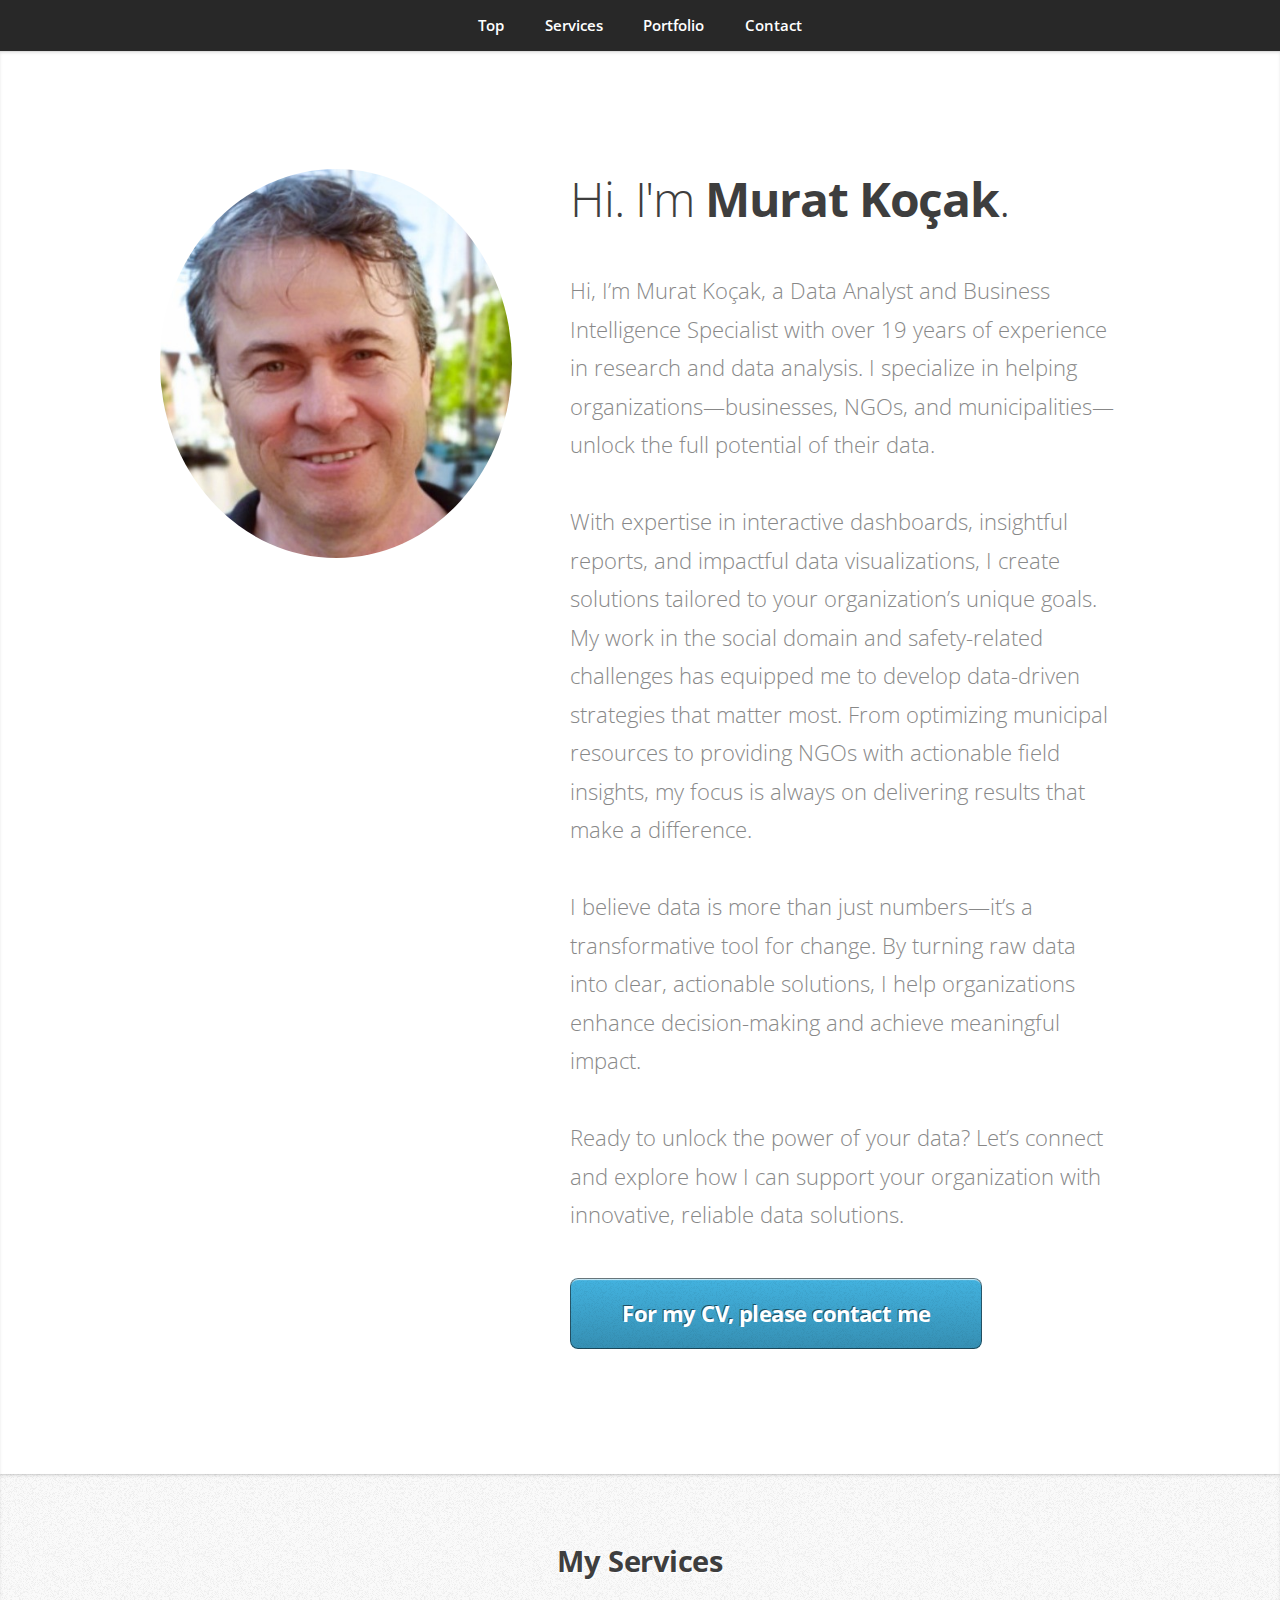
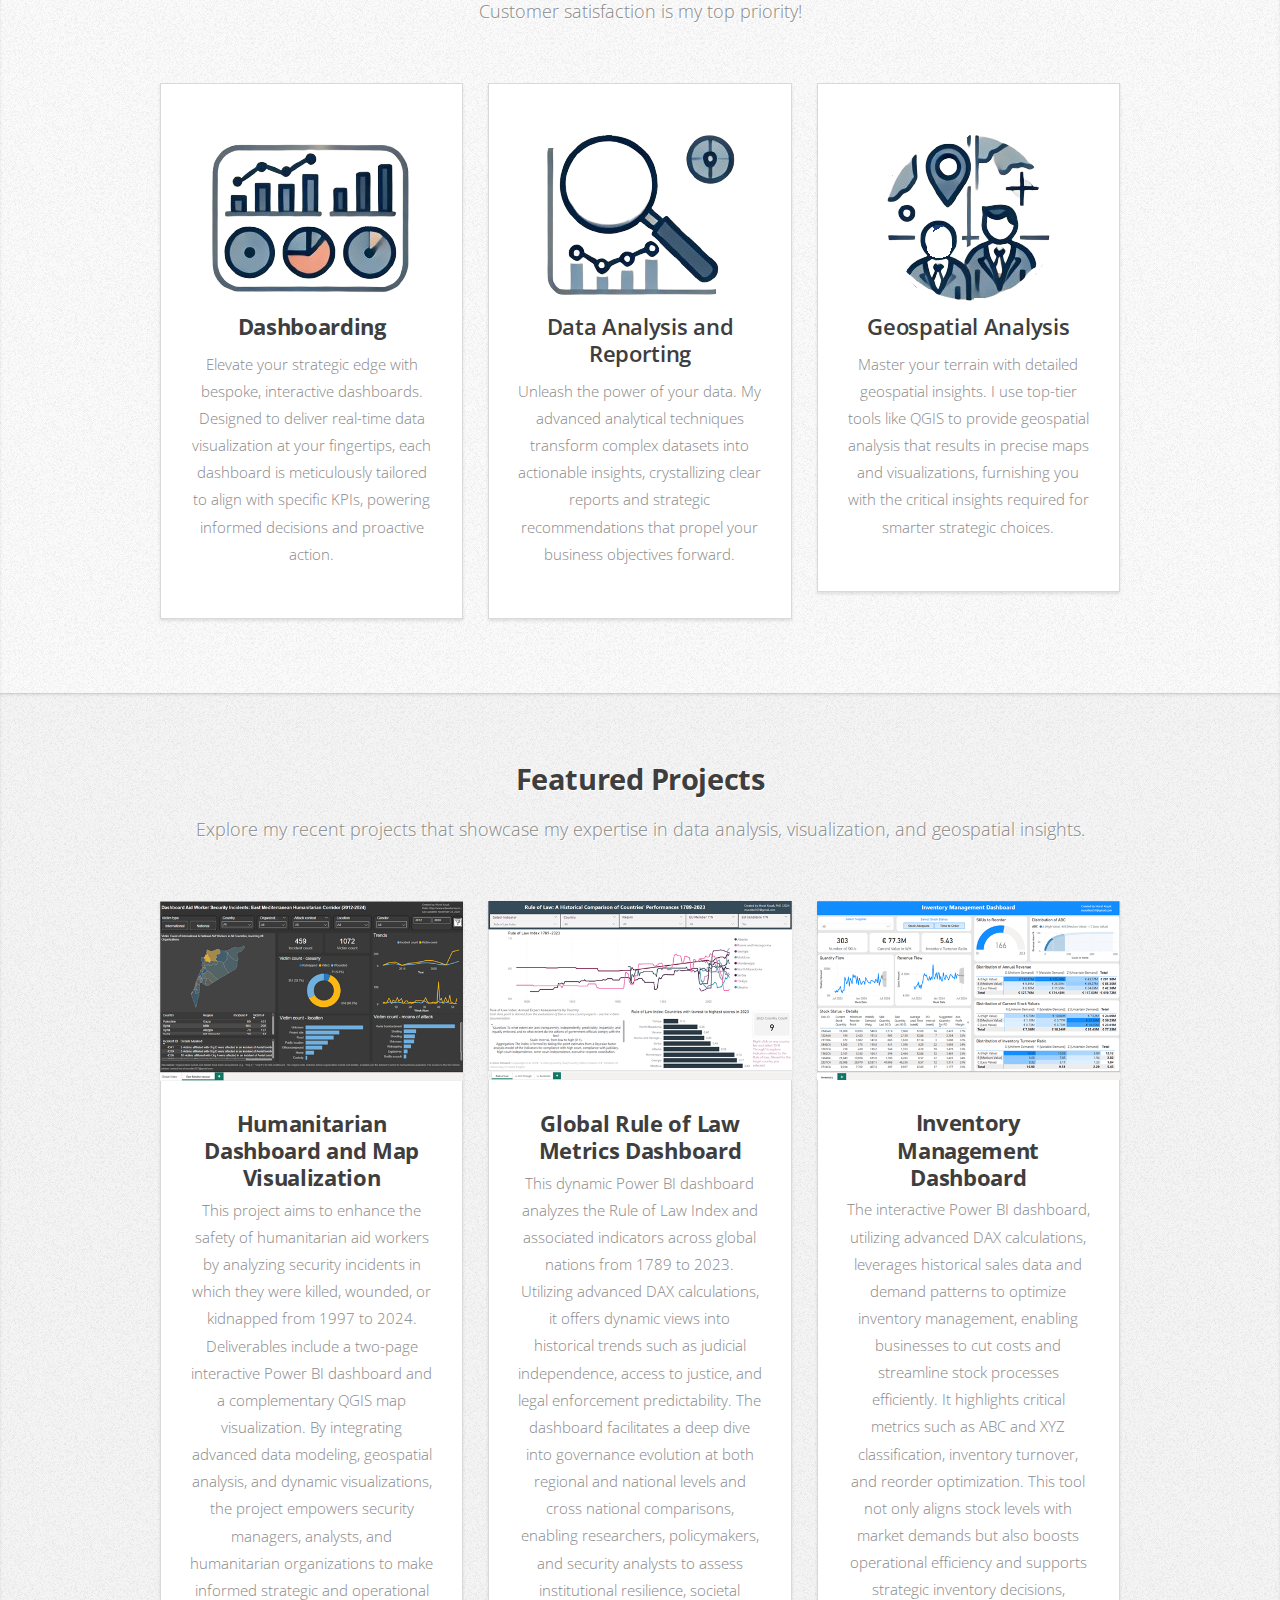
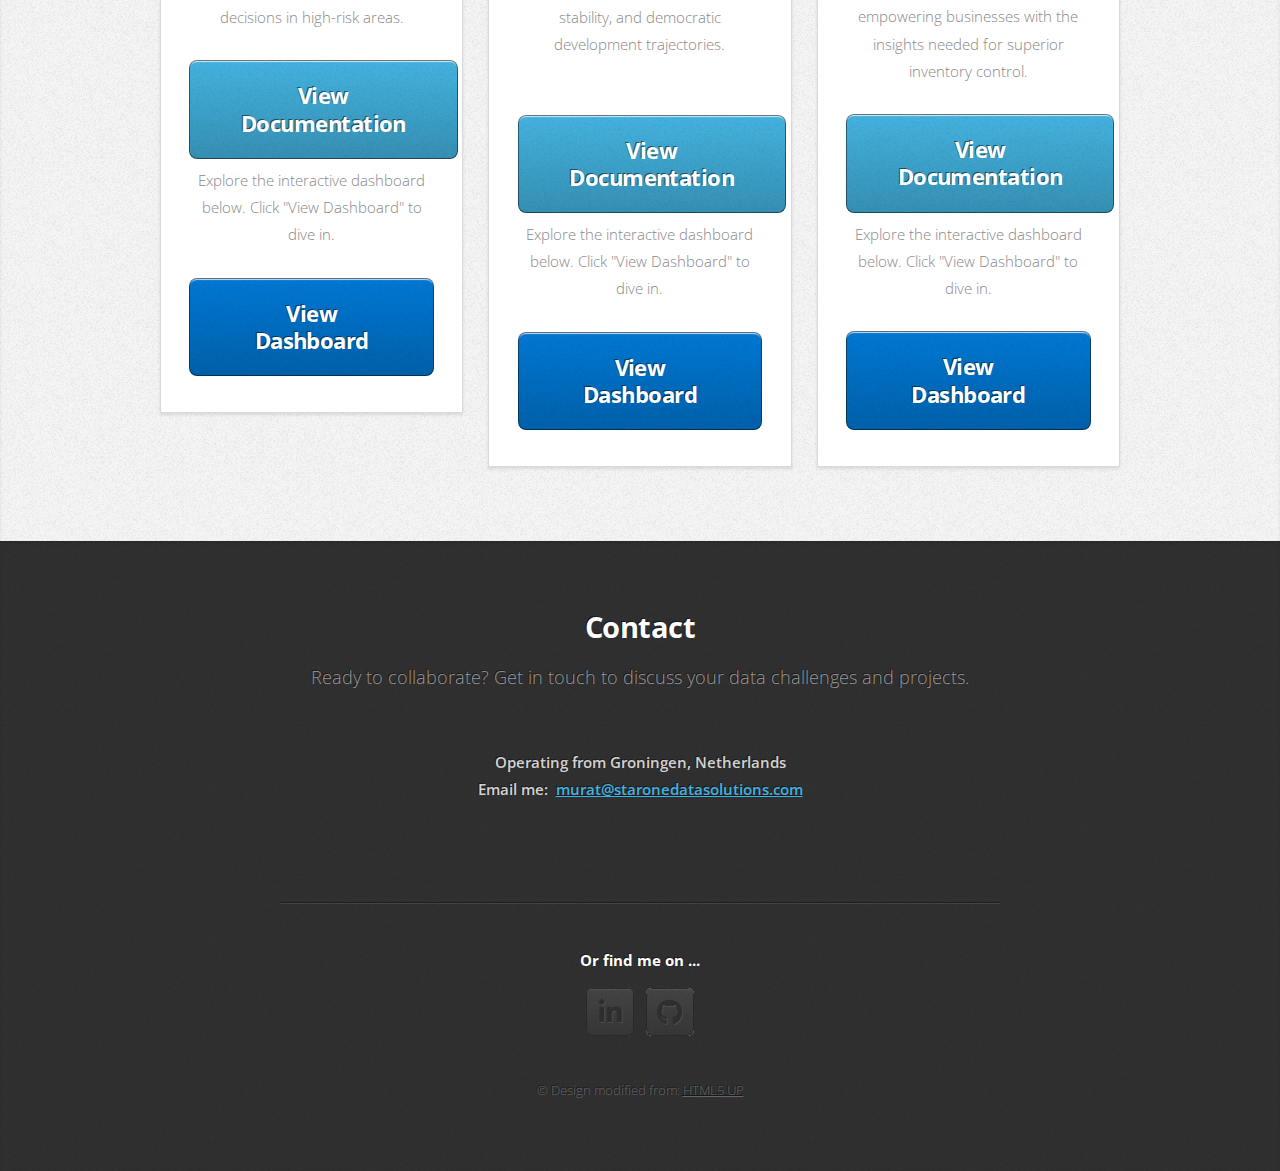
==== index.html @ 7f1d3f60 "update dashboards" ====
<!DOCTYPE HTML>
<!--
	Miniport by HTML5 UP
	html5up.net | @ajlkn
	Free for personal and commercial use under the CCA 3.0 license (html5up.net/license)
	Modified by Murat Kocak
-->
<html>
	<head>
		<meta name="description" content="Murat Koçak is a seasoned Data Analyst and BI Specialist in Groningen, offering tailored dashboarding, advanced data analysis, and geospatial insights to enhance strategic decision-making.">
	    <meta name="keywords" content="Murat Kocak, Data Analyst, Business Intelligence, BI Specialist, Data Visualization, Geospatial Analysis, Groningen, Data Consulting">
	    <meta charset="utf-8" />
	    <meta name="viewport" content="width=device-width, initial-scale=1, user-scalable=no" />
		<link rel="stylesheet" href="assets/css/main.css" />
		<script type="application/ld+json">
		    {
		      "@context": "https://schema.org",
		      "@type": "Person",
		      "name": "Murat Kocak",
		      "jobTitle": "Data Analyst & Business Intelligence Specialist",
		      "affiliation": "StarOne Data Solutions",
		      "address": {
		        "@type": "PostalAddress",
		        "addressLocality": "Groningen",
		        "addressRegion": "GR",
		        "addressCountry": "Netherlands"
		      },
		      "url": "https://muratko357.github.io/",
		      "email": "murat@staronedatasolutions.com"
		    }
   		</script>
	</head>
	<body class="is-preload">

		<!-- Nav -->
			<nav id="nav">
				<ul class="container">
					<li><a href="#top">Top</a></li>
					<li><a href="#work">Services</a></li>
					<li><a href="#portfolio">Portfolio</a></li>
					<li><a href="#contact">Contact</a></li>
				</ul>
			</nav>

		<!-- Home -->
			<article id="top" class="wrapper style1">
				<div class="container">
					<div class="row">
						<div class="col-4 col-5-large col-12-medium">
							<span class="image fit"><img src="images/me_pic.png" alt="Murat Koçak" /></span>
						</div>
						<div class="col-8 col-7-large col-12-medium">
							<header>
								<h1>Hi. I'm <strong>Murat Koçak</strong>.</h1>
							</header>
							<p>Hi, I’m Murat Koçak, a Data Analyst and Business Intelligence Specialist with over 19 years of experience in research and data analysis. I specialize in helping organizations—businesses, NGOs, and municipalities—unlock the full potential of their data.<br><br/>
							With expertise in interactive dashboards, insightful reports, and impactful data visualizations, I create solutions tailored to your organization’s unique goals. My work in the social domain and safety-related challenges has equipped me to develop data-driven strategies that matter most. From optimizing municipal resources to providing NGOs with actionable field insights, my focus is always on delivering results that make a difference.<br><br/>

							I believe data is more than just numbers—it’s a transformative tool for change. By turning raw data into clear, actionable solutions, I help organizations enhance decision-making and achieve meaningful impact.<br><br/>

							Ready to unlock the power of your data? Let’s connect and explore how I can support your organization with innovative, reliable data solutions.</p>
							<a href="#contact" class="button large scrolly">For my CV, please contact me</a>
						</div>
					</div>
				</div>
			</article>

		<!-- Work -->
			<article id="work" class="wrapper style2">
				<div class="container">
					<header>
						<h2>My Services</h2>
						<p>Customer satisfaction is my top priority!</p>
					</header>
					<div class="row aln-center">
						<div class="col-4 col-6-medium col-12-small">
							<section class="box style1">
			            			<span><img src="images/icon-dashboard.png"></span>
									<h3>Dashboarding</h3>
									<p>Elevate your strategic edge with bespoke, interactive dashboards. Designed to deliver real-time data visualization at your fingertips, each dashboard is meticulously tailored to align with specific KPIs, powering informed decisions and proactive action.</p>
								<!-- </div> -->
							</section>
						</div>
						<div class="col-4 col-6-medium col-12-small">
							<section class="box style1">
						            <span><img src="images/icon-analysis.png"></span>
						            <h3><b>Data Analysis and Reporting</b></h3>
						            <p>Unleash the power of your data. My advanced analytical techniques transform complex datasets into actionable insights, crystallizing clear reports and strategic recommendations that propel your business objectives forward.</p>
							</section>
						</div>
						<div class="col-4 col-6-medium col-12-small">
							<section class="box style1">
						            <span><img src="images/icon-GIS.png"></span>
						            <h3><b>Geospatial Analysis</b></h3>
						            <p>Master your terrain with detailed geospatial insights. I use top-tier tools like QGIS to provide geospatial analysis that results in precise maps and visualizations, furnishing you with the critical insights required for smarter strategic choices.</p>
						    </section>
						</div>
					</div>
				</div>
			</article>
		<!-- Portfolio -->
			<article id="portfolio" class="wrapper style3">
				<div class="container">
					<header>
			        <h2>Featured Projects</h2>
			        <p>Explore my recent projects that showcase my expertise in data analysis, visualization, and geospatial insights.</p>
					</header>
					<div class="row">
						<div class="col-4 col-6-medium col-12-small">
						    <article class="box style2">
						        <a target="_blank" href="https://github.com/muratko357/Aid-worker-security-incidents-analysis/blob/main/README.md" class="image featured">
						            <img src="images/Aid workers security incidents global overview2.png" alt="Global overview dashboard for aid worker security incidents" />
						        </a>
						        <h3>Humanitarian Dashboard and Map Visualization</h3>
						        <p>This project aims to enhance the safety of humanitarian aid workers by analyzing security incidents in which they were killed, wounded, or kidnapped from 1997 to 2024. Deliverables include a two-page interactive Power BI dashboard and a complementary QGIS map visualization. By integrating advanced data modeling, geospatial analysis, and dynamic visualizations, the project empowers security managers, analysts, and humanitarian organizations to make informed strategic and operational decisions in high-risk areas.</p>						       
						        <a target="_blank" href="https://github.com/muratko357/Aid-worker-security-incidents-analysis/blob/main/README.md" class="button large scrolly">View Documentation</a><br>
						        <p>Explore the interactive dashboard below. Click "View Dashboard" to dive in.</p>
						        <a target="_blank" href="https://app.powerbi.com/view?r=eyJrIjoiMmRkZjRkZGQtMzQ5ZS00MDI0LTljYmYtMjJiOTgwMDhmZGU0IiwidCI6IjVlNmFlYmFjLWQ1OGItNGIwYi1iMmE2LTY1YTdjYWMxMGM0NSIsImMiOjl9" class="button large scrolly" style="background-color: #0078D4;">View Dashboard</a>
						    </article>
						</div>
						<div class="col-4 col-6-medium col-12-small">
							<article class="box style2">
								<a target="_blank" href="https://github.com/muratko357/Rule_of_Law_Dashboard/blob/main/README.md" class="image featured"><img src="images/RL.png" alt="GlobaL Rule of law Metrics Dashboard" /></a>
								<h3>Global Rule of Law Metrics Dashboard</h3>
								<p>This dynamic Power BI dashboard analyzes the Rule of Law Index and associated indicators across global nations from 1789 to 2023. Utilizing advanced DAX calculations, it offers dynamic views into historical trends such as judicial independence, access to justice, and legal enforcement predictability. The dashboard facilitates a deep dive into governance evolution at both regional and national levels and cross national comparisons, enabling researchers, policymakers, and security analysts to assess institutional resilience, societal stability, and democratic development trajectories.<br><br/></p>
								<a target="_blank" href="https://github.com/muratko357/Rule_of_Law_Dashboard/blob/main/README.md" class="button large scrolly">View Documentation</a><br>
								<p>Explore the interactive dashboard below. Click "View Dashboard" to dive in.</p>
								<a target="_blank" href="https://app.powerbi.com/view?r=eyJrIjoiODJlYjgzM2UtMzg4Ny00N2FmLTg0YWUtNDEyM2IxOWQxNjg2IiwidCI6IjVlNmFlYmFjLWQ1OGItNGIwYi1iMmE2LTY1YTdjYWMxMGM0NSIsImMiOjl9" class="button large scrolly" style="background-color: #0078D4;">View Dashboard</a> 
							</article>
						</div>
						<div class="col-4 col-6-medium col-12-small">
							<article class="box style2">
								<a target="_blank" href="https://github.com/muratko357/Inventory-Management-Dashboard/blob/main/README.md" class="image featured"><img src="images/IND.png" alt="" /></a>
								<h3>Inventory Management Dashboard</h3>
								<p>The interactive Power BI dashboard, utilizing advanced DAX calculations, leverages historical sales data and demand patterns to optimize inventory management, enabling businesses to cut costs and streamline stock processes efficiently. It highlights critical metrics such as ABC and XYZ classification, inventory turnover, and reorder optimization. This tool not only aligns stock levels with market demands but also boosts operational efficiency and supports strategic inventory decisions, empowering businesses with the insights needed for superior inventory control.</p>
								<a target="_blank" href="https://github.com/muratko357/Inventory-Management-Dashboard/blob/main/README.md" class="button large scrolly">View Documentation</a><br>
								<p>Explore the interactive dashboard below. Click "View Dashboard" to dive in.</p>
								<a target="_blank" href="https://app.powerbi.com/view?r=eyJrIjoiZTE5NzgwMjctMThmYS00YmRjLTgzZTktYzJjZjZhOTc5M2JhIiwidCI6IjVlNmFlYmFjLWQ1OGItNGIwYi1iMmE2LTY1YTdjYWMxMGM0NSIsImMiOjl9"class="button large scrolly" style="background-color: #0078D4;">View Dashboard</a> 
							</article>
						</div>
					</div>
				</div>
			</article>

		<!-- Contact -->
			<article id="contact" class="wrapper style4">
				<div class="container medium">
					<header>
						<h2>Contact</h2>
						<p>Ready to collaborate? Get in touch to discuss your data challenges and projects.</p>
					</header>
					<div class="row">
						<div class="col-12">
						    <strong><p style="color:lightgray;">Operating from Groningen, Netherlands<br/>
						    Email me:&nbsp; <a href="mailto:murat@staronedatasolutions.com">murat@staronedatasolutions.com</a></p></strong>
						</div>
						<div class="col-12">
							<hr />
							<h4>Or find me on ...</h4>
							<ul class="social">
								<li><a target="_blank" href="https://www.linkedin.com/in/muratko357/" class="icon brands fa-linkedin-in"><span class="label">LinkedIn</span></a></li>
								<li><a target="_blank" href="https://github.com/muratko357" class="icon brands fa-github"><span class="label">Github</span></a></li>
							</ul>
						</div>
					</div>
					<footer>
						<ul id="copyright">
							<li>&copy; Design modified from: <a target="_blank" href="http://html5up.net">HTML5 UP</a></li>
						</ul>
					</footer>
				</div>
			</article>

		<!-- Scripts -->
			<script src="assets/js/jquery.min.js"></script>
			<script src="assets/js/jquery.scrolly.min.js"></script>
			<script src="assets/js/browser.min.js"></script>
			<script src="assets/js/breakpoints.min.js"></script>
			<script src="assets/js/util.js"></script>
			<script src="assets/js/main.js"></script>

	</body>
</html>
---- assets/css/main.css ----
@import url("https://fonts.googleapis.com/css?family=Open+Sans:300,300italic,600,600italic,700");
@import url("fontawesome-all.min.css");

/*
	Miniport by HTML5 UP
	html5up.net | @ajlkn
	Free for personal and commercial use under the CCA 3.0 license (html5up.net/license)
*/

html, body, div, span, applet, object,
iframe, h1, h2, h3, h4, h5, h6, p, blockquote,
pre, a, abbr, acronym, address, big, cite,
code, del, dfn, em, img, ins, kbd, q, s, samp,
small, strike, strong, sub, sup, tt, var, b,
u, i, center, dl, dt, dd, ol, ul, li, fieldset,
form, label, legend, table, caption, tbody,
tfoot, thead, tr, th, td, article, aside,
canvas, details, embed, figure, figcaption,
footer, header, hgroup, menu, nav, output, ruby,
section, summary, time, mark, audio, video {
	margin: 0;
	padding: 0;
	border: 0;
	font-size: 100%;
	font: inherit;
	vertical-align: baseline;}

article, aside, details, figcaption, figure,
footer, header, hgroup, menu, nav, section {
	display: block;}

body {
	line-height: 1;
}

ol, ul {
	list-style: none;
}

blockquote, q {
	quotes: none;
}

	blockquote:before, blockquote:after, q:before, q:after {
		content: '';
		content: none;
	}

table {
	border-collapse: collapse;
	border-spacing: 0;
}

body {
	-webkit-text-size-adjust: none;
}

mark {
	background-color: transparent;
	color: inherit;
}

input::-moz-focus-inner {
	border: 0;
	padding: 0;
}

input, select, textarea {
	-moz-appearance: none;
	-webkit-appearance: none;
	-ms-appearance: none;
	appearance: none;
}

/* Basic */

	html {
		box-sizing: border-box;
	}

	*, *:before, *:after {
		box-sizing: inherit;
	}

	body {
		padding-top: 3.5em;
	}

		body.is-preload *, body.is-preload *:before, body.is-preload *:after {
			-moz-animation: none !important;
			-webkit-animation: none !important;
			-ms-animation: none !important;
			animation: none !important;
			-moz-transition: none !important;
			-webkit-transition: none !important;
			-ms-transition: none !important;
			transition: none !important;
		}

	body, input, textarea, select {
		font-family: 'Open Sans', sans-serif;
		line-height: 1.85em;
		color: #888;
		font-weight: 300;
		font-size: 13pt;
	}

	a {
		-moz-transition: color .2s ease-in-out;
		-webkit-transition: color .2s ease-in-out;
		-ms-transition: color .2s ease-in-out;
		transition: color .2s ease-in-out;
		color: #43B3E0;
		text-decoration: underline;
	}

		a:hover {
			color: #43bff0 !important;
		}

		a img {
			border: 0;
		}

	b, strong {
		font-weight: 600;
		color: #3e3e3e;
	}

	i, em {
		font-style: italic;
	}

	sub {
		position: relative;
		top: 0.5em;
		font-size: 0.8em;
	}

	sup {
		position: relative;
		top: -0.5em;
		font-size: 0.8em;
	}

	blockquote {
		border-left: solid 0.75em #eee;
		padding: 1em 0 1em 1.5em;
		font-style: italic;
	}

	h1, h2, h3, h4, h5, h6 {
		color: #3e3e3e;
		margin: 0 0 0.75em 0;
	}

	h1 a, h2 a, h3 a, h4 a, h5 a, h6 a {
		text-decoration: none;
		color: inherit;
	}

	h2, h3, h4, h5, h6 {
		font-weight: 700;
	}

	h1 {
		font-size: 3.25em;
		letter-spacing: -0.025em;
		font-weight: 300;
	}

		h1 strong {
			font-weight: 700;
		}

	h2 {
		font-size: 2em;
		letter-spacing: -0.015em;
	}

	h3 {
		font-size: 1.5em;
		letter-spacing: -0.015em;
	}

	em, i {
		font-style: italic;
	}

	br.clear {
		clear: both;
	}

	hr {
		border: 0;
		border-top: solid 1px #444;
		border-top-color: rgba(0, 0, 0, 0.35);
		box-shadow: 0px 1px 0px 0px rgba(255, 255, 255, 0.1);
		height: 1px;
		margin: 3em 0;
	}

	p, ul, ol, dl, table {
		margin-bottom: 2em;
	}

	header {
		margin: 0 0 3em 0;
	}

		header > p {
			font-size: 1.25em;
			margin: 0;
		}

	footer {
		margin: 3em 0 0 0;
	}

		footer > p {
			font-size: 1.25em;
		}

/* Container */

	.container {
		margin: 0 auto;
		max-width: calc(100% - 50px);
		width: 1200px;
	}

		.container.medium {
			width: 900px;
		}

		@media screen and (max-width: 1680px) {

			.container {
				width: 1200px;
			}

				.container.medium {
					width: 900px;
				}

		}

		@media screen and (max-width: 1280px) {

			.container {
				width: 960px;
			}

				.container.medium {
					width: 720px;
				}

		}

		@media screen and (max-width: 980px) {

			.container {
				width: 100%;
			}

				.container.medium {
					width: 75%;
				}

		}

		@media screen and (max-width: 736px) {

			.container {
				width: 100%;
				max-width: calc(100% - 30px);
			}

				.container.medium {
					width: 100%;
				}

		}

/* Row */

	.row {
		display: flex;
		flex-wrap: wrap;
		box-sizing: border-box;
		align-items: stretch;
	}

		.row > * {
			box-sizing: border-box;
		}

		.row.gtr-uniform > * > :last-child {
			margin-bottom: 0;
		}

		.row.aln-left {
			justify-content: flex-start;
		}

		.row.aln-center {
			justify-content: center;
		}

		.row.aln-right {
			justify-content: flex-end;
		}

		.row.aln-top {
			align-items: flex-start;
		}

		.row.aln-middle {
			align-items: center;
		}

		.row.aln-bottom {
			align-items: flex-end;
		}

		.row > .imp {
			order: -1;
		}

		.row > .col-1 {
			width: 8.33333%;
		}

		.row > .off-1 {
			margin-left: 8.33333%;
		}

		.row > .col-2 {
			width: 16.66667%;
		}

		.row > .off-2 {
			margin-left: 16.66667%;
		}

		.row > .col-3 {
			width: 25%;
		}

		.row > .off-3 {
			margin-left: 25%;
		}

		.row > .col-4 {
			width: 33.33333%;
		}

		.row > .off-4 {
			margin-left: 33.33333%;
		}

		.row > .col-5 {
			width: 41.66667%;
		}

		.row > .off-5 {
			margin-left: 41.66667%;
		}

		.row > .col-6 {
			width: 50%;
		}

		.row > .off-6 {
			margin-left: 50%;
		}

		.row > .col-7 {
			width: 58.33333%;
		}

		.row > .off-7 {
			margin-left: 58.33333%;
		}

		.row > .col-8 {
			width: 66.66667%;
		}

		.row > .off-8 {
			margin-left: 66.66667%;
		}

		.row > .col-9 {
			width: 75%;
		}

		.row > .off-9 {
			margin-left: 75%;
		}

		.row > .col-10 {
			width: 83.33333%;
		}

		.row > .off-10 {
			margin-left: 83.33333%;
		}

		.row > .col-11 {
			width: 91.66667%;
		}

		.row > .off-11 {
			margin-left: 91.66667%;
		}

		.row > .col-12 {
			width: 100%;
		}

		.row > .off-12 {
			margin-left: 100%;
		}

		.row.gtr-0 {
			margin-top: 0px;
			margin-left: 0px;
		}

			.row.gtr-0 > * {
				padding: 0px 0 0 0px;
			}

			.row.gtr-0.gtr-uniform {
				margin-top: 0px;
			}

				.row.gtr-0.gtr-uniform > * {
					padding-top: 0px;
				}

		.row.gtr-25 {
			margin-top: -6.25px;
			margin-left: -6.25px;
		}

			.row.gtr-25 > * {
				padding: 6.25px 0 0 6.25px;
			}

			.row.gtr-25.gtr-uniform {
				margin-top: -6.25px;
			}

				.row.gtr-25.gtr-uniform > * {
					padding-top: 6.25px;
				}

		.row.gtr-50 {
			margin-top: -12.5px;
			margin-left: -12.5px;
		}

			.row.gtr-50 > * {
				padding: 12.5px 0 0 12.5px;
			}

			.row.gtr-50.gtr-uniform {
				margin-top: -12.5px;
			}

				.row.gtr-50.gtr-uniform > * {
					padding-top: 12.5px;
				}

		.row {
			margin-top: -25px;
			margin-left: -25px;
		}

			.row > * {
				padding: 25px 0 0 25px;
			}

			.row.gtr-uniform {
				margin-top: -25px;
			}

				.row.gtr-uniform > * {
					padding-top: 25px;
				}

		.row.gtr-150 {
			margin-top: -37.5px;
			margin-left: -37.5px;
		}

			.row.gtr-150 > * {
				padding: 37.5px 0 0 37.5px;
			}

			.row.gtr-150.gtr-uniform {
				margin-top: -37.5px;
			}

				.row.gtr-150.gtr-uniform > * {
					padding-top: 37.5px;
				}

		.row.gtr-200 {
			margin-top: -50px;
			margin-left: -50px;
		}

			.row.gtr-200 > * {
				padding: 50px 0 0 50px;
			}

			.row.gtr-200.gtr-uniform {
				margin-top: -50px;
			}

				.row.gtr-200.gtr-uniform > * {
					padding-top: 50px;
				}

		@media screen and (max-width: 1680px) {

			.row {
				display: flex;
				flex-wrap: wrap;
				box-sizing: border-box;
				align-items: stretch;
			}

				.row > * {
					box-sizing: border-box;
				}

				.row.gtr-uniform > * > :last-child {
					margin-bottom: 0;
				}

				.row.aln-left {
					justify-content: flex-start;
				}

				.row.aln-center {
					justify-content: center;
				}

				.row.aln-right {
					justify-content: flex-end;
				}

				.row.aln-top {
					align-items: flex-start;
				}

				.row.aln-middle {
					align-items: center;
				}

				.row.aln-bottom {
					align-items: flex-end;
				}

				.row > .imp-xlarge {
					order: -1;
				}

				.row > .col-1-xlarge {
					width: 8.33333%;
				}

				.row > .off-1-xlarge {
					margin-left: 8.33333%;
				}

				.row > .col-2-xlarge {
					width: 16.66667%;
				}

				.row > .off-2-xlarge {
					margin-left: 16.66667%;
				}

				.row > .col-3-xlarge {
					width: 25%;
				}

				.row > .off-3-xlarge {
					margin-left: 25%;
				}

				.row > .col-4-xlarge {
					width: 33.33333%;
				}

				.row > .off-4-xlarge {
					margin-left: 33.33333%;
				}

				.row > .col-5-xlarge {
					width: 41.66667%;
				}

				.row > .off-5-xlarge {
					margin-left: 41.66667%;
				}

				.row > .col-6-xlarge {
					width: 50%;
				}

				.row > .off-6-xlarge {
					margin-left: 50%;
				}

				.row > .col-7-xlarge {
					width: 58.33333%;
				}

				.row > .off-7-xlarge {
					margin-left: 58.33333%;
				}

				.row > .col-8-xlarge {
					width: 66.66667%;
				}

				.row > .off-8-xlarge {
					margin-left: 66.66667%;
				}

				.row > .col-9-xlarge {
					width: 75%;
				}

				.row > .off-9-xlarge {
					margin-left: 75%;
				}

				.row > .col-10-xlarge {
					width: 83.33333%;
				}

				.row > .off-10-xlarge {
					margin-left: 83.33333%;
				}

				.row > .col-11-xlarge {
					width: 91.66667%;
				}

				.row > .off-11-xlarge {
					margin-left: 91.66667%;
				}

				.row > .col-12-xlarge {
					width: 100%;
				}

				.row > .off-12-xlarge {
					margin-left: 100%;
				}

				.row.gtr-0 {
					margin-top: 0px;
					margin-left: 0px;
				}

					.row.gtr-0 > * {
						padding: 0px 0 0 0px;
					}

					.row.gtr-0.gtr-uniform {
						margin-top: 0px;
					}

						.row.gtr-0.gtr-uniform > * {
							padding-top: 0px;
						}

				.row.gtr-25 {
					margin-top: -6.25px;
					margin-left: -6.25px;
				}

					.row.gtr-25 > * {
						padding: 6.25px 0 0 6.25px;
					}

					.row.gtr-25.gtr-uniform {
						margin-top: -6.25px;
					}

						.row.gtr-25.gtr-uniform > * {
							padding-top: 6.25px;
						}

				.row.gtr-50 {
					margin-top: -12.5px;
					margin-left: -12.5px;
				}

					.row.gtr-50 > * {
						padding: 12.5px 0 0 12.5px;
					}

					.row.gtr-50.gtr-uniform {
						margin-top: -12.5px;
					}

						.row.gtr-50.gtr-uniform > * {
							padding-top: 12.5px;
						}

				.row {
					margin-top: -25px;
					margin-left: -25px;
				}

					.row > * {
						padding: 25px 0 0 25px;
					}

					.row.gtr-uniform {
						margin-top: -25px;
					}

						.row.gtr-uniform > * {
							padding-top: 25px;
						}

				.row.gtr-150 {
					margin-top: -37.5px;
					margin-left: -37.5px;
				}

					.row.gtr-150 > * {
						padding: 37.5px 0 0 37.5px;
					}

					.row.gtr-150.gtr-uniform {
						margin-top: -37.5px;
					}

						.row.gtr-150.gtr-uniform > * {
							padding-top: 37.5px;
						}

				.row.gtr-200 {
					margin-top: -50px;
					margin-left: -50px;
				}

					.row.gtr-200 > * {
						padding: 50px 0 0 50px;
					}

					.row.gtr-200.gtr-uniform {
						margin-top: -50px;
					}

						.row.gtr-200.gtr-uniform > * {
							padding-top: 50px;
						}

		}

		@media screen and (max-width: 1280px) {

			.row {
				display: flex;
				flex-wrap: wrap;
				box-sizing: border-box;
				align-items: stretch;
			}

				.row > * {
					box-sizing: border-box;
				}

				.row.gtr-uniform > * > :last-child {
					margin-bottom: 0;
				}

				.row.aln-left {
					justify-content: flex-start;
				}

				.row.aln-center {
					justify-content: center;
				}

				.row.aln-right {
					justify-content: flex-end;
				}

				.row.aln-top {
					align-items: flex-start;
				}

				.row.aln-middle {
					align-items: center;
				}

				.row.aln-bottom {
					align-items: flex-end;
				}

				.row > .imp-large {
					order: -1;
				}

				.row > .col-1-large {
					width: 8.33333%;
				}

				.row > .off-1-large {
					margin-left: 8.33333%;
				}

				.row > .col-2-large {
					width: 16.66667%;
				}

				.row > .off-2-large {
					margin-left: 16.66667%;
				}

				.row > .col-3-large {
					width: 25%;
				}

				.row > .off-3-large {
					margin-left: 25%;
				}

				.row > .col-4-large {
					width: 33.33333%;
				}

				.row > .off-4-large {
					margin-left: 33.33333%;
				}

				.row > .col-5-large {
					width: 41.66667%;
				}

				.row > .off-5-large {
					margin-left: 41.66667%;
				}

				.row > .col-6-large {
					width: 50%;
				}

				.row > .off-6-large {
					margin-left: 50%;
				}

				.row > .col-7-large {
					width: 58.33333%;
				}

				.row > .off-7-large {
					margin-left: 58.33333%;
				}

				.row > .col-8-large {
					width: 66.66667%;
				}

				.row > .off-8-large {
					margin-left: 66.66667%;
				}

				.row > .col-9-large {
					width: 75%;
				}

				.row > .off-9-large {
					margin-left: 75%;
				}

				.row > .col-10-large {
					width: 83.33333%;
				}

				.row > .off-10-large {
					margin-left: 83.33333%;
				}

				.row > .col-11-large {
					width: 91.66667%;
				}

				.row > .off-11-large {
					margin-left: 91.66667%;
				}

				.row > .col-12-large {
					width: 100%;
				}

				.row > .off-12-large {
					margin-left: 100%;
				}

				.row.gtr-0 {
					margin-top: 0px;
					margin-left: 0px;
				}

					.row.gtr-0 > * {
						padding: 0px 0 0 0px;
					}

					.row.gtr-0.gtr-uniform {
						margin-top: 0px;
					}

						.row.gtr-0.gtr-uniform > * {
							padding-top: 0px;
						}

				.row.gtr-25 {
					margin-top: -6.25px;
					margin-left: -6.25px;
				}

					.row.gtr-25 > * {
						padding: 6.25px 0 0 6.25px;
					}

					.row.gtr-25.gtr-uniform {
						margin-top: -6.25px;
					}

						.row.gtr-25.gtr-uniform > * {
							padding-top: 6.25px;
						}

				.row.gtr-50 {
					margin-top: -12.5px;
					margin-left: -12.5px;
				}

					.row.gtr-50 > * {
						padding: 12.5px 0 0 12.5px;
					}

					.row.gtr-50.gtr-uniform {
						margin-top: -12.5px;
					}

						.row.gtr-50.gtr-uniform > * {
							padding-top: 12.5px;
						}

				.row {
					margin-top: -25px;
					margin-left: -25px;
				}

					.row > * {
						padding: 25px 0 0 25px;
					}

					.row.gtr-uniform {
						margin-top: -25px;
					}

						.row.gtr-uniform > * {
							padding-top: 25px;
						}

				.row.gtr-150 {
					margin-top: -37.5px;
					margin-left: -37.5px;
				}

					.row.gtr-150 > * {
						padding: 37.5px 0 0 37.5px;
					}

					.row.gtr-150.gtr-uniform {
						margin-top: -37.5px;
					}

						.row.gtr-150.gtr-uniform > * {
							padding-top: 37.5px;
						}

				.row.gtr-200 {
					margin-top: -50px;
					margin-left: -50px;
				}

					.row.gtr-200 > * {
						padding: 50px 0 0 50px;
					}

					.row.gtr-200.gtr-uniform {
						margin-top: -50px;
					}

						.row.gtr-200.gtr-uniform > * {
							padding-top: 50px;
						}

		}

		@media screen and (max-width: 980px) {

			.row {
				display: flex;
				flex-wrap: wrap;
				box-sizing: border-box;
				align-items: stretch;
			}

				.row > * {
					box-sizing: border-box;
				}

				.row.gtr-uniform > * > :last-child {
					margin-bottom: 0;
				}

				.row.aln-left {
					justify-content: flex-start;
				}

				.row.aln-center {
					justify-content: center;
				}

				.row.aln-right {
					justify-content: flex-end;
				}

				.row.aln-top {
					align-items: flex-start;
				}

				.row.aln-middle {
					align-items: center;
				}

				.row.aln-bottom {
					align-items: flex-end;
				}

				.row > .imp-medium {
					order: -1;
				}

				.row > .col-1-medium {
					width: 8.33333%;
				}

				.row > .off-1-medium {
					margin-left: 8.33333%;
				}

				.row > .col-2-medium {
					width: 16.66667%;
				}

				.row > .off-2-medium {
					margin-left: 16.66667%;
				}

				.row > .col-3-medium {
					width: 25%;
				}

				.row > .off-3-medium {
					margin-left: 25%;
				}

				.row > .col-4-medium {
					width: 33.33333%;
				}

				.row > .off-4-medium {
					margin-left: 33.33333%;
				}

				.row > .col-5-medium {
					width: 41.66667%;
				}

				.row > .off-5-medium {
					margin-left: 41.66667%;
				}

				.row > .col-6-medium {
					width: 50%;
				}

				.row > .off-6-medium {
					margin-left: 50%;
				}

				.row > .col-7-medium {
					width: 58.33333%;
				}

				.row > .off-7-medium {
					margin-left: 58.33333%;
				}

				.row > .col-8-medium {
					width: 66.66667%;
				}

				.row > .off-8-medium {
					margin-left: 66.66667%;
				}

				.row > .col-9-medium {
					width: 75%;
				}

				.row > .off-9-medium {
					margin-left: 75%;
				}

				.row > .col-10-medium {
					width: 83.33333%;
				}

				.row > .off-10-medium {
					margin-left: 83.33333%;
				}

				.row > .col-11-medium {
					width: 91.66667%;
				}

				.row > .off-11-medium {
					margin-left: 91.66667%;
				}

				.row > .col-12-medium {
					width: 100%;
				}

				.row > .off-12-medium {
					margin-left: 100%;
				}

				.row.gtr-0 {
					margin-top: 0px;
					margin-left: 0px;
				}

					.row.gtr-0 > * {
						padding: 0px 0 0 0px;
					}

					.row.gtr-0.gtr-uniform {
						margin-top: 0px;
					}

						.row.gtr-0.gtr-uniform > * {
							padding-top: 0px;
						}

				.row.gtr-25 {
					margin-top: -6.25px;
					margin-left: -6.25px;
				}

					.row.gtr-25 > * {
						padding: 6.25px 0 0 6.25px;
					}

					.row.gtr-25.gtr-uniform {
						margin-top: -6.25px;
					}

						.row.gtr-25.gtr-uniform > * {
							padding-top: 6.25px;
						}

				.row.gtr-50 {
					margin-top: -12.5px;
					margin-left: -12.5px;
				}

					.row.gtr-50 > * {
						padding: 12.5px 0 0 12.5px;
					}

					.row.gtr-50.gtr-uniform {
						margin-top: -12.5px;
					}

						.row.gtr-50.gtr-uniform > * {
							padding-top: 12.5px;
						}

				.row {
					margin-top: -25px;
					margin-left: -25px;
				}

					.row > * {
						padding: 25px 0 0 25px;
					}

					.row.gtr-uniform {
						margin-top: -25px;
					}

						.row.gtr-uniform > * {
							padding-top: 25px;
						}

				.row.gtr-150 {
					margin-top: -37.5px;
					margin-left: -37.5px;
				}

					.row.gtr-150 > * {
						padding: 37.5px 0 0 37.5px;
					}

					.row.gtr-150.gtr-uniform {
						margin-top: -37.5px;
					}

						.row.gtr-150.gtr-uniform > * {
							padding-top: 37.5px;
						}

				.row.gtr-200 {
					margin-top: -50px;
					margin-left: -50px;
				}

					.row.gtr-200 > * {
						padding: 50px 0 0 50px;
					}

					.row.gtr-200.gtr-uniform {
						margin-top: -50px;
					}

						.row.gtr-200.gtr-uniform > * {
							padding-top: 50px;
						}

		}

		@media screen and (max-width: 736px) {

			.row {
				display: flex;
				flex-wrap: wrap;
				box-sizing: border-box;
				align-items: stretch;
			}

				.row > * {
					box-sizing: border-box;
				}

				.row.gtr-uniform > * > :last-child {
					margin-bottom: 0;
				}

				.row.aln-left {
					justify-content: flex-start;
				}

				.row.aln-center {
					justify-content: center;
				}

				.row.aln-right {
					justify-content: flex-end;
				}

				.row.aln-top {
					align-items: flex-start;
				}

				.row.aln-middle {
					align-items: center;
				}

				.row.aln-bottom {
					align-items: flex-end;
				}

				.row > .imp-small {
					order: -1;
				}

				.row > .col-1-small {
					width: 8.33333%;
				}

				.row > .off-1-small {
					margin-left: 8.33333%;
				}

				.row > .col-2-small {
					width: 16.66667%;
				}

				.row > .off-2-small {
					margin-left: 16.66667%;
				}

				.row > .col-3-small {
					width: 25%;
				}

				.row > .off-3-small {
					margin-left: 25%;
				}

				.row > .col-4-small {
					width: 33.33333%;
				}

				.row > .off-4-small {
					margin-left: 33.33333%;
				}

				.row > .col-5-small {
					width: 41.66667%;
				}

				.row > .off-5-small {
					margin-left: 41.66667%;
				}

				.row > .col-6-small {
					width: 50%;
				}

				.row > .off-6-small {
					margin-left: 50%;
				}

				.row > .col-7-small {
					width: 58.33333%;
				}

				.row > .off-7-small {
					margin-left: 58.33333%;
				}

				.row > .col-8-small {
					width: 66.66667%;
				}

				.row > .off-8-small {
					margin-left: 66.66667%;
				}

				.row > .col-9-small {
					width: 75%;
				}

				.row > .off-9-small {
					margin-left: 75%;
				}

				.row > .col-10-small {
					width: 83.33333%;
				}

				.row > .off-10-small {
					margin-left: 83.33333%;
				}

				.row > .col-11-small {
					width: 91.66667%;
				}

				.row > .off-11-small {
					margin-left: 91.66667%;
				}

				.row > .col-12-small {
					width: 100%;
				}

				.row > .off-12-small {
					margin-left: 100%;
				}

				.row.gtr-0 {
					margin-top: 0px;
					margin-left: 0px;
				}

					.row.gtr-0 > * {
						padding: 0px 0 0 0px;
					}

					.row.gtr-0.gtr-uniform {
						margin-top: 0px;
					}

						.row.gtr-0.gtr-uniform > * {
							padding-top: 0px;
						}

				.row.gtr-25 {
					margin-top: -3.75px;
					margin-left: -3.75px;
				}

					.row.gtr-25 > * {
						padding: 3.75px 0 0 3.75px;
					}

					.row.gtr-25.gtr-uniform {
						margin-top: -3.75px;
					}

						.row.gtr-25.gtr-uniform > * {
							padding-top: 3.75px;
						}

				.row.gtr-50 {
					margin-top: -7.5px;
					margin-left: -7.5px;
				}

					.row.gtr-50 > * {
						padding: 7.5px 0 0 7.5px;
					}

					.row.gtr-50.gtr-uniform {
						margin-top: -7.5px;
					}

						.row.gtr-50.gtr-uniform > * {
							padding-top: 7.5px;
						}

				.row {
					margin-top: -15px;
					margin-left: -15px;
				}

					.row > * {
						padding: 15px 0 0 15px;
					}

					.row.gtr-uniform {
						margin-top: -15px;
					}

						.row.gtr-uniform > * {
							padding-top: 15px;
						}

				.row.gtr-150 {
					margin-top: -22.5px;
					margin-left: -22.5px;
				}

					.row.gtr-150 > * {
						padding: 22.5px 0 0 22.5px;
					}

					.row.gtr-150.gtr-uniform {
						margin-top: -22.5px;
					}

						.row.gtr-150.gtr-uniform > * {
							padding-top: 22.5px;
						}

				.row.gtr-200 {
					margin-top: -30px;
					margin-left: -30px;
				}

					.row.gtr-200 > * {
						padding: 30px 0 0 30px;
					}

					.row.gtr-200.gtr-uniform {
						margin-top: -30px;
					}

						.row.gtr-200.gtr-uniform > * {
							padding-top: 30px;
						}

		}

/* Form */

	form label {
		color: #3e3e3e;
		font-weight: 700;
		display: block;
		margin: 0 0 0.5em 0;
	}

	form input[type=text],
	form input[type=email],
	form input[type=password],
	form select,
	form textarea {
		-moz-transition: background .2s ease-in-out, box-shadow .2s ease-in-out;
		-webkit-transition: background .2s ease-in-out, box-shadow .2s ease-in-out;
		-ms-transition: background .2s ease-in-out, box-shadow .2s ease-in-out;
		transition: background .2s ease-in-out, box-shadow .2s ease-in-out;
		-webkit-appearance: none;
		display: block;
		border: 0;
		padding: 0.75em;
		font-size: 1em;
		border-radius: 8px;
		border: solid 1px #ddd;
		background: #fff;
		color: #bbb;
		box-shadow: inset 0px 2px 3px 1px rgba(0, 0, 0, 0.05), 0px 1px 0px 0px rgba(255, 255, 255, 0.025);
		width: 100%;
	}

		form input[type=text]:focus,
		form input[type=email]:focus,
		form input[type=password]:focus,
		form select:focus,
		form textarea:focus {
			background: #fafafa;
			box-shadow: inset 0px 2px 5px 0px rgba(0, 0, 0, 0.05), 0px 1px 0px 0px rgba(255, 255, 255, 0.025), inset 0px 0px 2px 1px #43bff0;
		}

	form textarea {
		height: 15em;
	}

	form .actions:last-child {
		margin-bottom: 0;
	}

	form ::-webkit-input-placeholder {
		color: #555 !important;
	}

	form :-moz-placeholder {
		color: #555 !important;
	}

	form ::-moz-placeholder {
		color: #555 !important;
	}

	form :-ms-input-placeholder {
		color: #555 !important;
	}

	form ::-moz-focus-inner {
		border: 0;
	}

/* Tables */

	table {
		width: 100%;
	}

		table.default {
			width: 100%;
		}

			table.default tr {
				border-top: solid 1px #eee;
			}

				table.default tr:first-child {
					border-top: 0;
				}

			table.default td {
				padding: 0.5em 1em 0.5em 1em;
			}

			table.default th {
				text-align: left;
				padding: 0.5em 1em 0.5em 1em;
				font-weight: 600;
				margin: 0 0 1em 0;
			}

			table.default thead {
				background: #4f4f4f;
				color: #fff;
			}

/* Section/Article */

	section, article {
		margin-bottom: 3em;
	}

	section > :last-child,
	article > :last-child,
	section:last-child,
	article:last-child {
		margin-bottom: 0;
	}

/* Image */

	.image {
		display: inline-block;
		position: relative;
	}

		.image img {
			display: block;
			width: 100%;
		}

		.image.fit {
			display: block;
			width: 100%;
		}

		.image.featured {
			display: block;
			width: 100%;
			margin: 0 0 2em 0;
		}

		.image.left {
			float: left;
			margin: 0 2em 2em 0;
		}

		.image.centered {
			display: block;
			margin: 0 0 2em 0;
		}

			.image.centered img {
				margin: 0 auto;
				width: auto;
			}

/* Button */

	input[type="button"],
	input[type="submit"],
	input[type="reset"],
	button,
	.button {
		background-image: url("images/bg.png"), -moz-linear-gradient(top, rgba(0, 0, 0, 0), rgba(0, 0, 0, 0.2));
		background-image: url("images/bg.png"), -webkit-linear-gradient(top, rgba(0, 0, 0, 0), rgba(0, 0, 0, 0.2));
		background-image: url("images/bg.png"), -ms-linear-gradient(top, rgba(0, 0, 0, 0), rgba(0, 0, 0, 0.2));
		background-image: url("images/bg.png"), linear-gradient(top, rgba(0, 0, 0, 0), rgba(0, 0, 0, 0.2));
		-moz-transition: background-color .2s ease-in-out;
		-webkit-transition: background-color .2s ease-in-out;
		-ms-transition: background-color .2s ease-in-out;
		transition: background-color .2s ease-in-out;
		-webkit-appearance: none;
		position: relative;
		display: inline-block;
		color: #fff !important;
		text-decoration: none;
		font-weight: 700;
		border: 0;
		outline: 0;
		cursor: pointer;
		border-radius: 8px;
		text-shadow: -1px -1px 0.5px rgba(0, 0, 0, 0.5);
		overflow: hidden;
		box-shadow: inset 0px 0px 0px 1px rgba(0, 0, 0, 0.5), inset 0px 2px 1px 0px rgba(255, 255, 255, 0.75);
		background-color: #43B3E0;
		padding: 1em 2.35em 1em 2.35em;
		font-size: 1.1em;
		max-width: 24em;
	}

		input[type="button"]:hover,
		input[type="submit"]:hover,
		input[type="reset"]:hover,
		button:hover,
		.button:hover {
			background-color: #43bff0;
			color: #fff !important;
		}

		input[type="button"]:active,
		input[type="submit"]:active,
		input[type="reset"]:active,
		button:active,
		.button:active {
			background-color: #3BA8D3;
			top: 1px;
		}

		input[type="button"].large,
		input[type="submit"].large,
		input[type="reset"].large,
		button.large,
		.button.large {
			font-size: 1.5em;
			letter-spacing: -0.025em;
		}

		input[type="button"].alt,
		input[type="submit"].alt,
		input[type="reset"].alt,
		button.alt,
		.button.alt {
			background-color: #444;
			box-shadow: inset 0px 0px 0px 1px #242424, inset 0px 2px 1px 0px rgba(255, 255, 255, 0.2);
		}

			input[type="button"].alt:hover,
			input[type="submit"].alt:hover,
			input[type="reset"].alt:hover,
			button.alt:hover,
			.button.alt:hover {
				background-color: #4f4f4f;
				color: #fff !important;
			}

			input[type="button"].alt:active,
			input[type="submit"].alt:active,
			input[type="reset"].alt:active,
			button.alt:active,
			.button.alt:active {
				background-color: #3f3f3f;
			}

/* List */

	ul {
		list-style: disc;
		padding-left: 1em;
	}

		ul li {
			padding-left: 0.5em;
		}

	ol {
		list-style: decimal;
		padding-left: 1.25em;
	}

		ol li {
			padding-left: 0.25em;
		}

.bulleted::before {
    content: "•";       /* Bullet symbol */
    font-size: 30px;    /* Size of the bullet */
    vertical-align: middle; /* Aligns bullet with the text */
    margin-right: 20px; /* Space between the bullet and text */
}

.bulleted {
    line-height: 0.9;   /* Adjust line spacing */
    margin-bottom: 0.9px; /* Space between paragraphs */
}


/* Social */

	ul.social {
		cursor: default;
		margin: 0;
		list-style: none;
		padding-left: 0;
	}

		ul.social li {
			position: relative;
			display: inline-block;
			margin: 0.25em;
			top: 0;
			padding-left: 0;
		}

			ul.social li a {
				-moz-transition: top .2s ease-in-out;
				-webkit-transition: top .2s ease-in-out;
				-ms-transition: top .2s ease-in-out;
				transition: top .2s ease-in-out;
				display: block;
				width: 48px;
				height: 48px;
				border-radius: 6px;
				top: 0;
				position: relative;
			}

				ul.social li a:before {
					background-image: url("images/bg.png"), -moz-linear-gradient(top, rgba(0, 0, 0, 0), rgba(0, 0, 0, 0.2));
					background-image: url("images/bg.png"), -webkit-linear-gradient(top, rgba(0, 0, 0, 0), rgba(0, 0, 0, 0.2));
					background-image: url("images/bg.png"), -ms-linear-gradient(top, rgba(0, 0, 0, 0), rgba(0, 0, 0, 0.2));
					background-image: url("images/bg.png"), linear-gradient(top, rgba(0, 0, 0, 0), rgba(0, 0, 0, 0.2));
					-moz-transition: background-color .2s ease-in-out;
					-webkit-transition: background-color .2s ease-in-out;
					-ms-transition: background-color .2s ease-in-out;
					transition: background-color .2s ease-in-out;
					background-color: #444;
					border-radius: 6px;
					box-shadow: inset 0px 0px 0px 1px #282828, inset 0px 2px 1px 0px rgba(255, 255, 255, 0.1);
					color: #2E2E2E !important;
					display: block;
					font-size: 26px;
					height: 48px;
					line-height: 48px;
					text-align: center;
					outline: 0;
					overflow: hidden;
					text-shadow: 1px 1px 0px rgba(255, 255, 255, 0.1);
					width: 48px;
				}

				ul.social li a.fa-twitter {
					background-color: #2DAAE4;
				}

				ul.social li a.fa-facebook-f {
					background-color: #3C5A98;
				}

				ul.social li a.fa-dribbble {
					background-color: #C4376B;
				}

				ul.social li a.fa-linkedin-in {
					background-color: #006599;
				}

				ul.social li a.fa-tumblr {
					background-color: #51718A;
				}

				ul.social li a.fa-google-plus {
					background-color: #DA2713;
				}

				ul.social li a.fa-github {
					background-color: #FAFAFA;
				}

				ul.social li a.fa-rss {
					background-color: #F2600B;
				}

				ul.social li a.fa-instagram {
					background-color: #E0D7C8;
				}

				ul.social li a.fa-foursquare {
					background-color: #39A3D4;
				}

				ul.social li a.fa-skype {
					background-color: #10BEF1;
				}

				ul.social li a.fa-soundcloud {
					background-color: #FE5419;
				}

				ul.social li a.fa-youtube {
					background-color: #BF2E25;
				}

				ul.social li a.fa-blogger {
					background-color: #FF6501;
				}

				ul.social li a.fa-flickr {
					background-color: #0062DB;
				}

				ul.social li a.fa-vimeo {
					background-color: #4C8AB0;
				}

				ul.social li a:hover {
					top: -5px;
				}

					ul.social li a:hover:before {
						background-color: transparent;
					}

/* Actions */

	ul.actions {
		list-style: none;
		padding-left: 0;
	}

		ul.actions li {
			display: inline-block;
			margin: 0 0 0 1em;
			padding-left: 0;
		}

			ul.actions li:first-child {
				margin-left: 0;
			}

/* Box */

	.box {
		background: #fff;
		box-shadow: inset 0px 0px 0px 1px rgba(0, 0, 0, 0.15), 0px 2px 3px 0px rgba(0, 0, 0, 0.1);
		text-align: center;
		padding: 2em;
	}

		.box.style1 {
			padding: 3em 2em 3.5em 2em;
		}

			.box.style1 h3 {
				margin-bottom: 0.5em;
			}

		.box.style2 h3 {
			margin-bottom: 0.25em;
		}

		.box.style2 .image {
			position: relative;
			left: 2em;
			top: 2em;
			margin: -4em 0 4em -4em;
			width: auto;
		}

/* Icons */

	.icon {
		text-decoration: none;
		text-decoration: none;
	}

		.icon:before {
			-moz-osx-font-smoothing: grayscale;
			-webkit-font-smoothing: antialiased;
			display: inline-block;
			font-style: normal;
			font-variant: normal;
			text-rendering: auto;
			line-height: 1;
			text-transform: none !important;
			font-family: 'Font Awesome 5 Free';
			font-weight: 400;
		}

		.icon:before {
			font-size: 1.25em;
		}

		.icon > .label {
			display: none;
		}

		.icon.solid:before {
			font-weight: 900;
		}

		.icon.brands:before {
			font-family: 'Font Awesome 5 Brands';
		}

		.icon.featured {
			color: #EA8A95;
			display: block;
			margin: 0 0 1.5em 0;
			cursor: default;
		}

			.icon.featured:before {
				font-size: 6em;
			}

/* Wrappers */

	.wrapper {
		background-image: url("images/bg.png");
		box-shadow: inset 0px 1px 0px 0px rgba(0, 0, 0, 0.05), inset 0px 2px 3px 0px rgba(0, 0, 0, 0.1);
		padding: 8em 0 8em 0;
		text-align: center;
	}

		.wrapper.style1 {
			background-image: none;
			background-color: #fff;
		}

		.wrapper.style2 {
			background-color: #fafafa;
			text-shadow: 1px 1px 0px #fff;
		}

		.wrapper.style3 {
			background-color: #f4f4f4;
			text-shadow: 1px 1px 0px #fff;
		}

		.wrapper.style4 {
			background-color: #303030;
			color: #999;
			text-shadow: -1px -1px 0px #181818;
		}

			.wrapper.style4 h1, .wrapper.style4 h2, .wrapper.style4 h3, .wrapper.style4 h4, .wrapper.style4 h5, .wrapper.style4 h6 {
				color: #fff;
			}

			.wrapper.style4 form input[type=text],
			.wrapper.style4 form input[type=password],
			.wrapper.style4 form select,
			.wrapper.style4 form textarea {
				border: none;
				background: #282828;
			}

				.wrapper.style4 form input[type=text]:focus,
				.wrapper.style4 form input[type=password]:focus,
				.wrapper.style4 form select:focus,
				.wrapper.style4 form textarea:focus {
					background: #252525;
				}

/* Nav */

	#nav {
		background-color: #282828;
		text-align: center;
		position: fixed;
		left: 0;
		top: 0;
		width: 100%;
		z-index: 10000;
		cursor: default;
		height: 3.5em;
		line-height: 3.5em;
	}

		#nav ul {
			margin-bottom: 0;
			list-style: none;
			padding-left: 0;
		}

		#nav li {
			display: inline-block;
			padding-left: 0;
		}

		#nav a {
			-moz-transition: background-color .2s ease-in-out;
			-webkit-transition: background-color .2s ease-in-out;
			-ms-transition: background-color .2s ease-in-out;
			transition: background-color .2s ease-in-out;
			position: relative;
			display: block;
			color: #fff;
			text-decoration: none;
			outline: 0;
			font-weight: 600;
			border-radius: 8px;
			color: #fff;
			height: 2.5em;
			line-height: 2.5em;
			padding: 0 1.25em;
		}

			#nav a:hover {
				color: #fff !important;
				background: #383838;
			}

			#nav a.active {
				background: #484848;
			}

				#nav a.active:before {
					content: '';
					display: block;
					position: absolute;
					bottom: -0.6em;
					left: 50%;
					margin-left: -0.75em;
					border-left: solid 0.75em transparent;
					border-right: solid 0.75em transparent;
					border-top: solid 0.6em #282828;
				}

/* Articles */

	body > article {
		margin-bottom: 0;
	}

	#top {
		padding: 10em 0 10em 0;
		text-align: left;
	}

		#top .image {
			border-radius: 100%;
			width: 20em;
			height: 20em;
			margin: 0;
		}

			#top .image img {
				border-radius: 100%;
			}

		#top h1 {
			margin-top: 0.35em;
		}

		#top p {
			font-size: 1.5em;
			line-height: 1.75em;
		}

			#top p a {
				color: inherit;
			}

	#contact footer {
		font-size: 0.9em;
	}

/* Copyright */

	#copyright {
		color: #666;
		font-size: 1em;
		line-height: 1em;
		list-style: none;
		padding-left: 0;
		margin-bottom: 0;
	}

		#copyright li {
			display: inline-block;
			border-left: solid 1px rgba(0, 0, 0, 0.5);
			box-shadow: -1px 0px 0px 0px rgba(255, 255, 255, 0.1);
			padding: 0 0 0 1em;
			margin: 0 0 0 1em;
		}

			#copyright li:first-child {
				border: 0;
				box-shadow: none;
				padding-left: 0;
				margin-left: 0;
			}

		#copyright a {
			-moz-transition: color .2s ease-in-out;
			-webkit-transition: color .2s ease-in-out;
			-ms-transition: color .2s ease-in-out;
			transition: color .2s ease-in-out;
			color: inherit;
		}

			#copyright a:hover {
				color: #777;
			}

/* Large */

	@media screen and (max-width: 1280px) {

		/* Basic */

			body {
				font-size: 11pt;
			}

			input, textarea, select {
				font-size: 11pt;
			}

			header {
				margin: 0 0 4em 0;
			}

		/* Wrappers */

			.wrapper {
				padding: 5em 0 5em 0;
				text-align: center;
			}

				.wrapper.style4 .row-special {
					margin: 2em 0 0 0;
					padding: 2em 0 2em 0;
				}

		/* Articles */

			#top {
				padding: 8em 0;
			}

				#top .image {
					width: 24em;
					height: 24em;
					margin: 0;
				}

	}

/* Medium */

	@media screen and (max-width: 980px) {

		/* Articles */

			#top {
				text-align: center;
				padding: 5em 0;
			}

				#top .image {
					margin: 0 auto 2em auto;
				}

	}

/* Small */

	@media screen and (max-width: 736px) {

		/* Basic */

			body {
				padding-top: 44px;
			}

			body, input, textarea, select {
				line-height: 1.75em;
				font-size: 10pt;
				letter-spacing: 0;
			}

			h1, h2, h3, h4, h5, h6 {
				font-size: 1.25em;
				margin: 0 0 0.4em 0;
			}

			h1 {
				font-size: 2.25em;
				line-height: 1.25em;
			}

			header {
				margin: 0 0 2em 0;
			}

				header > p {
					font-size: 1.25em;
				}

			footer {
				margin: 2.5em 0 0 0;
			}

				footer > p {
					font-size: 1.25em;
				}

			hr {
				margin: 1.5em 0 2em 0;
			}

		/* Section/Article */

			section, article {
				clear: both;
			}

		/* Button */

			input[type="button"],
			input[type="submit"],
			input[type="reset"],
			button,
			.button {
				text-align: center;
				font-size: 1.2em;
				width: 100%;
				padding: 1em 0 1em 0;
			}

				input[type="button"].large,
				input[type="submit"].large,
				input[type="reset"].large,
				button.large,
				.button.large {
					font-size: 1.2em;
					letter-spacing: 0;
				}

		/* Social */

			ul.social {
				padding: 1em 0.5em 0 0.5em;
			}

				ul.social li {
					margin: 0.5em 0.5em 0.5em 0.5em;
				}

					ul.social li a {
						top: 0 !important;
					}

						ul.social li a:before {
							background-color: transparent !important;
						}

		/* Actions */

			ul.actions {
				margin: 0;
			}

				ul.actions li {
					display: block;
					margin: 15px 0 0 0;
				}

					ul.actions li:first-child {
						margin-top: 0;
					}

		/* Box */

			.box {
				padding: 30px 20px 30px 20px;
				margin: 0 0 20px 0 !important;
			}

				.box h3 {
					margin-bottom: 0.25em;
				}

				.box .image.centered {
					margin-bottom: 1em;
				}

				.box .image.featured {
					position: relative;
					left: 20px;
					top: 20px;
					margin: -50px 0 50px -40px;
					width: auto;
				}

				.box.style1 {
					max-width: 32em;
					margin-left: auto !important;
					margin-right: auto !important;
				}

				.box.style2 {
					max-width: 32em;
					margin-left: auto !important;
					margin-right: auto !important;
				}

		/* Wrappers */

			.wrapper {
				padding: 3em 0;
				text-align: center;
			}

		/* Nav */

			#nav {
				height: 44px;
				line-height: 44px;
			}

				#nav a {
					padding: 0 0.75em;
					height: inherit;
					line-height: inherit;
					border-radius: 0;
				}

					#nav a:hover {
						background-color: transparent;
					}

		/* Articles */

			#top {
				padding: 3em 0;
			}

				#top .image {
					width: 15em;
					height: 15em;
					margin-bottom: 0;
				}

				#top p {
					font-size: 1em;
				}

			#contact footer {
				margin: 0;
			}

		/* Copyright */

			#copyright {
				font-size: 1em;
				margin: 0;
			}

				#copyright li {
					display: block;
					margin: 1em 0 0 0;
					padding: 0;
					box-shadow: none;
					border-left: 0;
				}

					#copyright li:first-child {
						margin-top: 0;
					}

	}
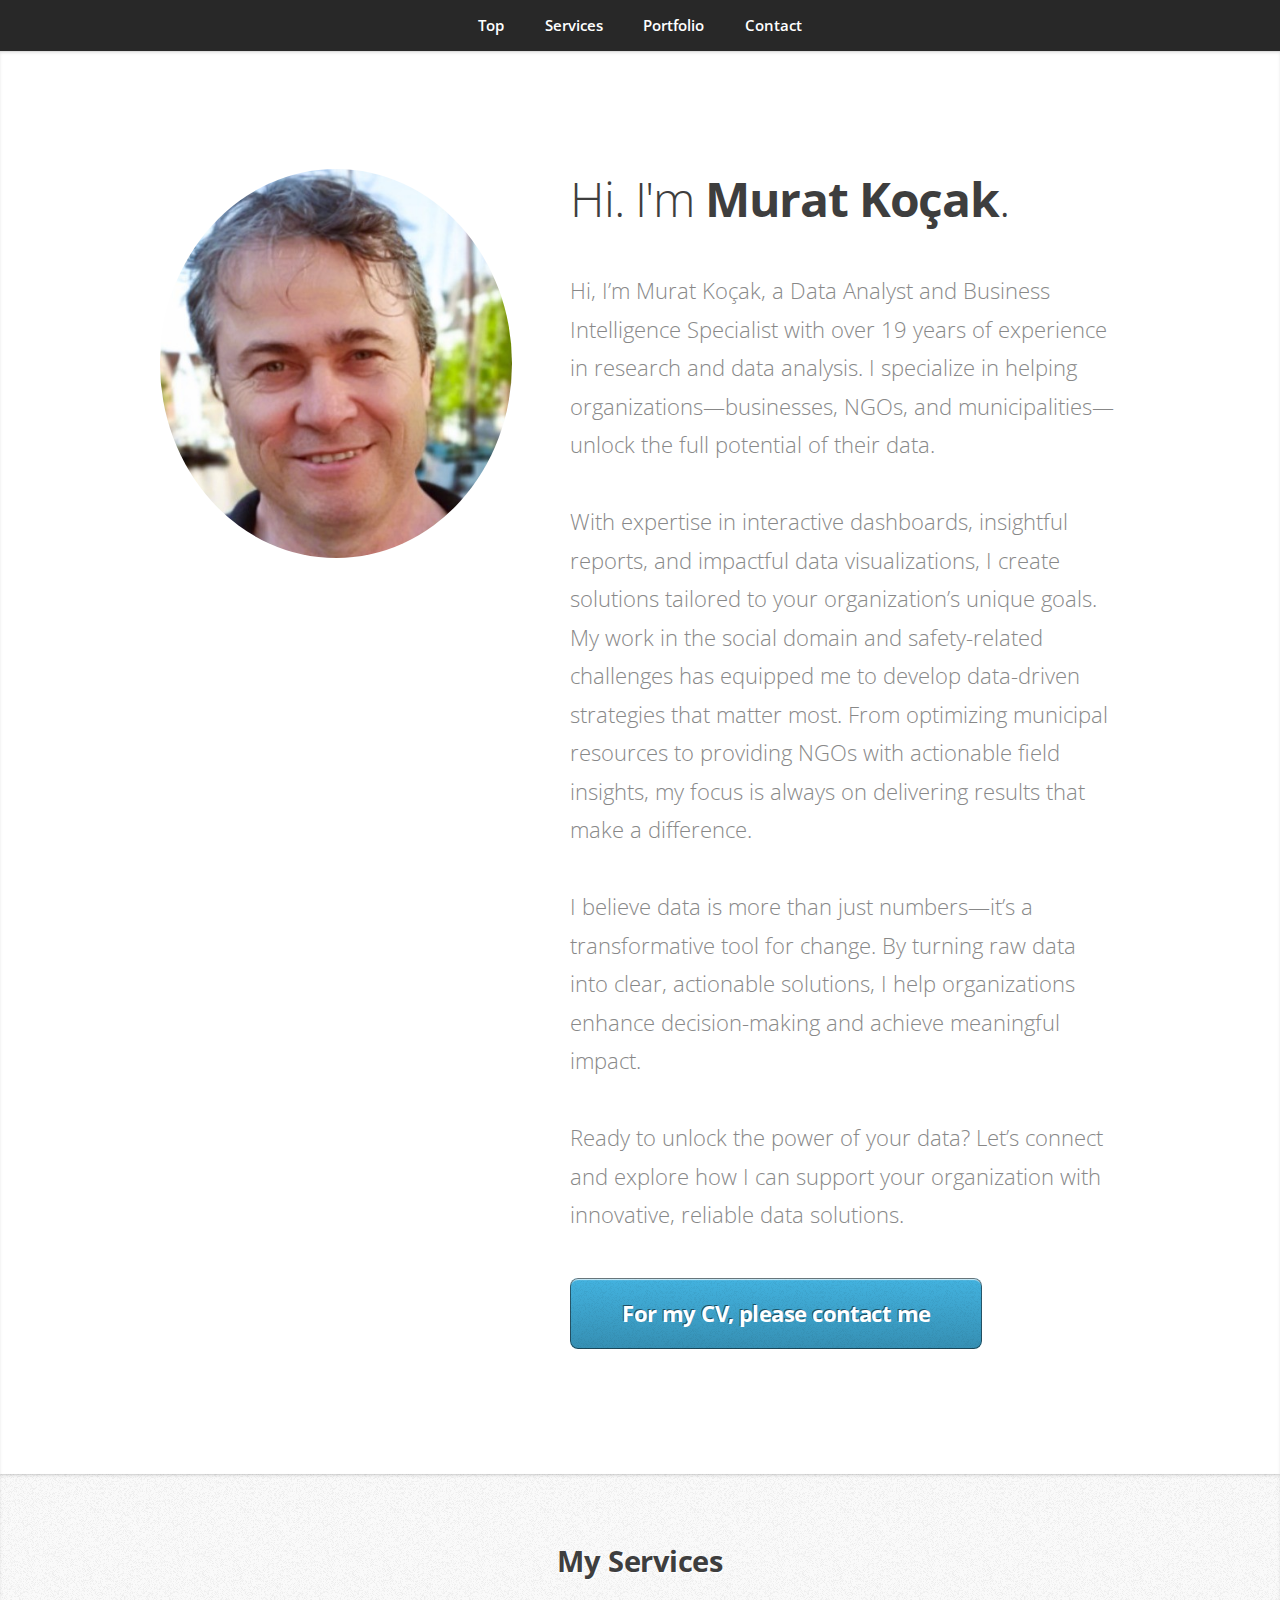
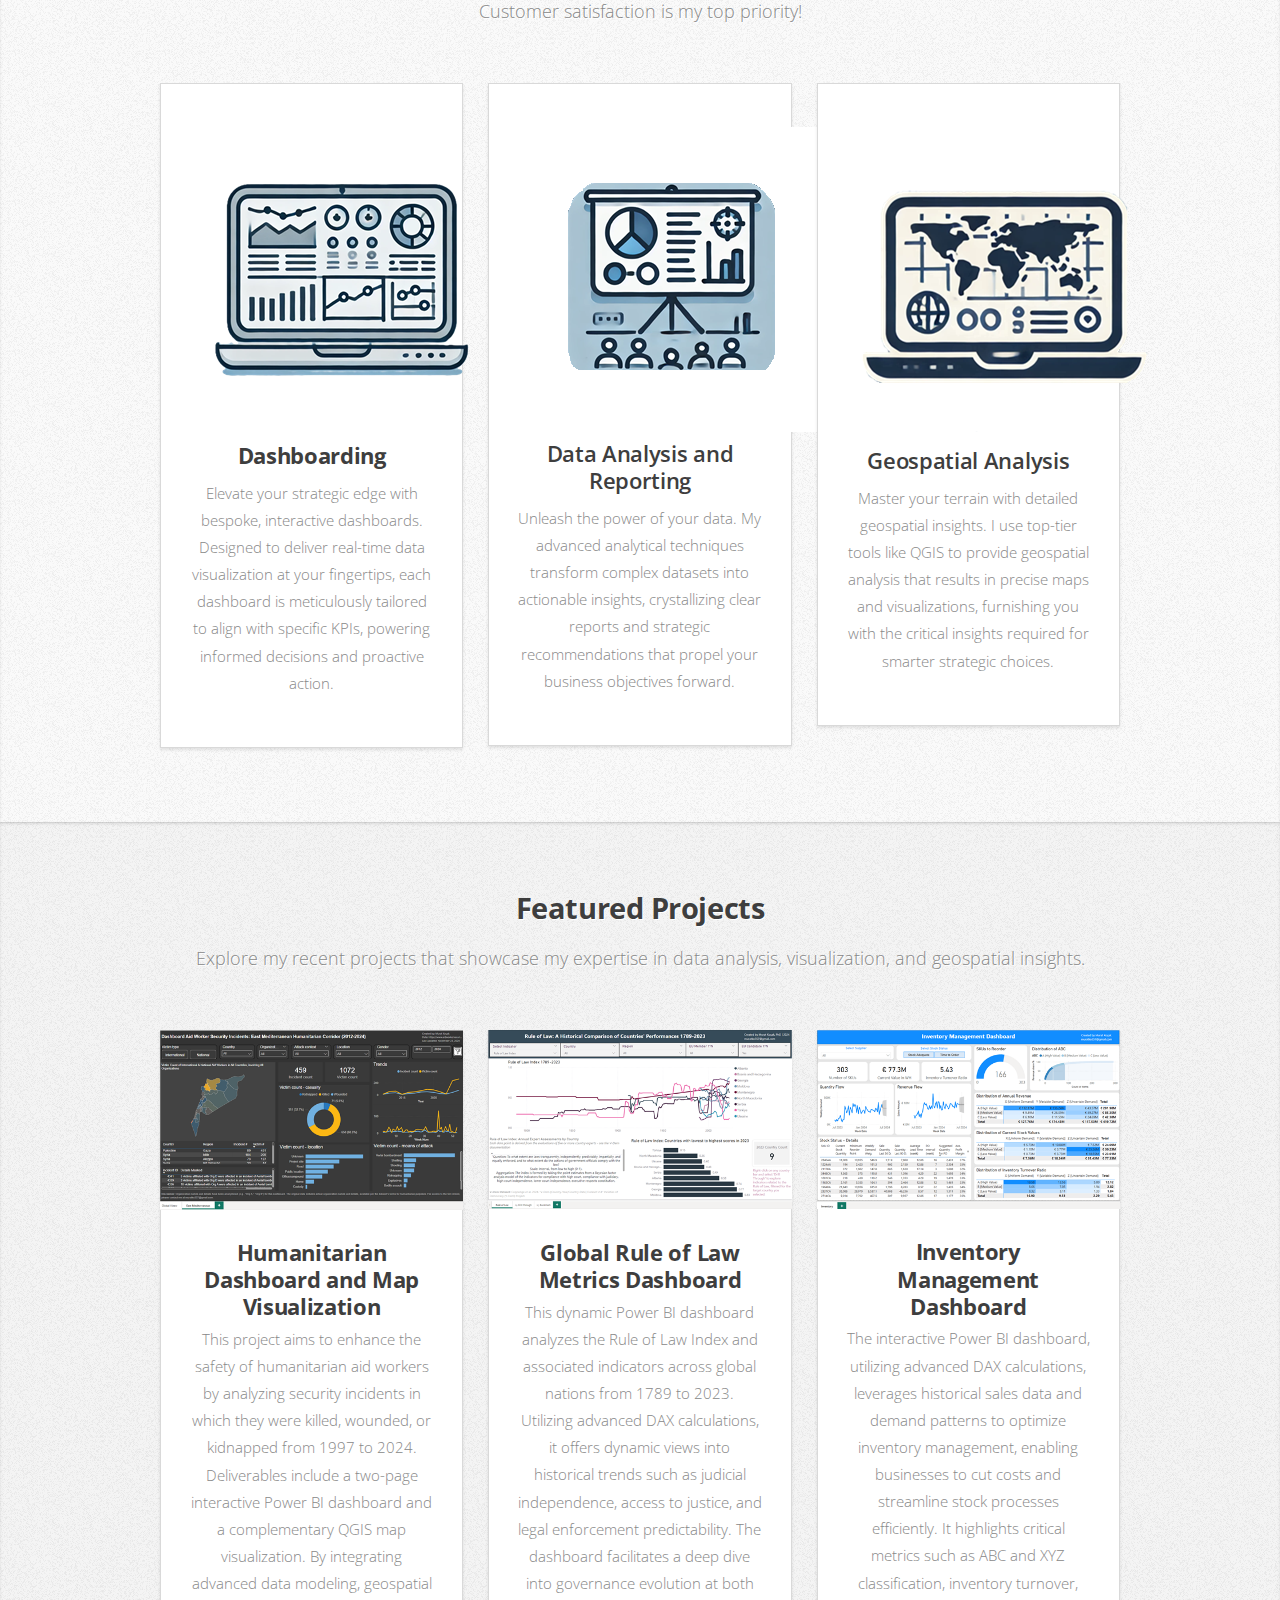
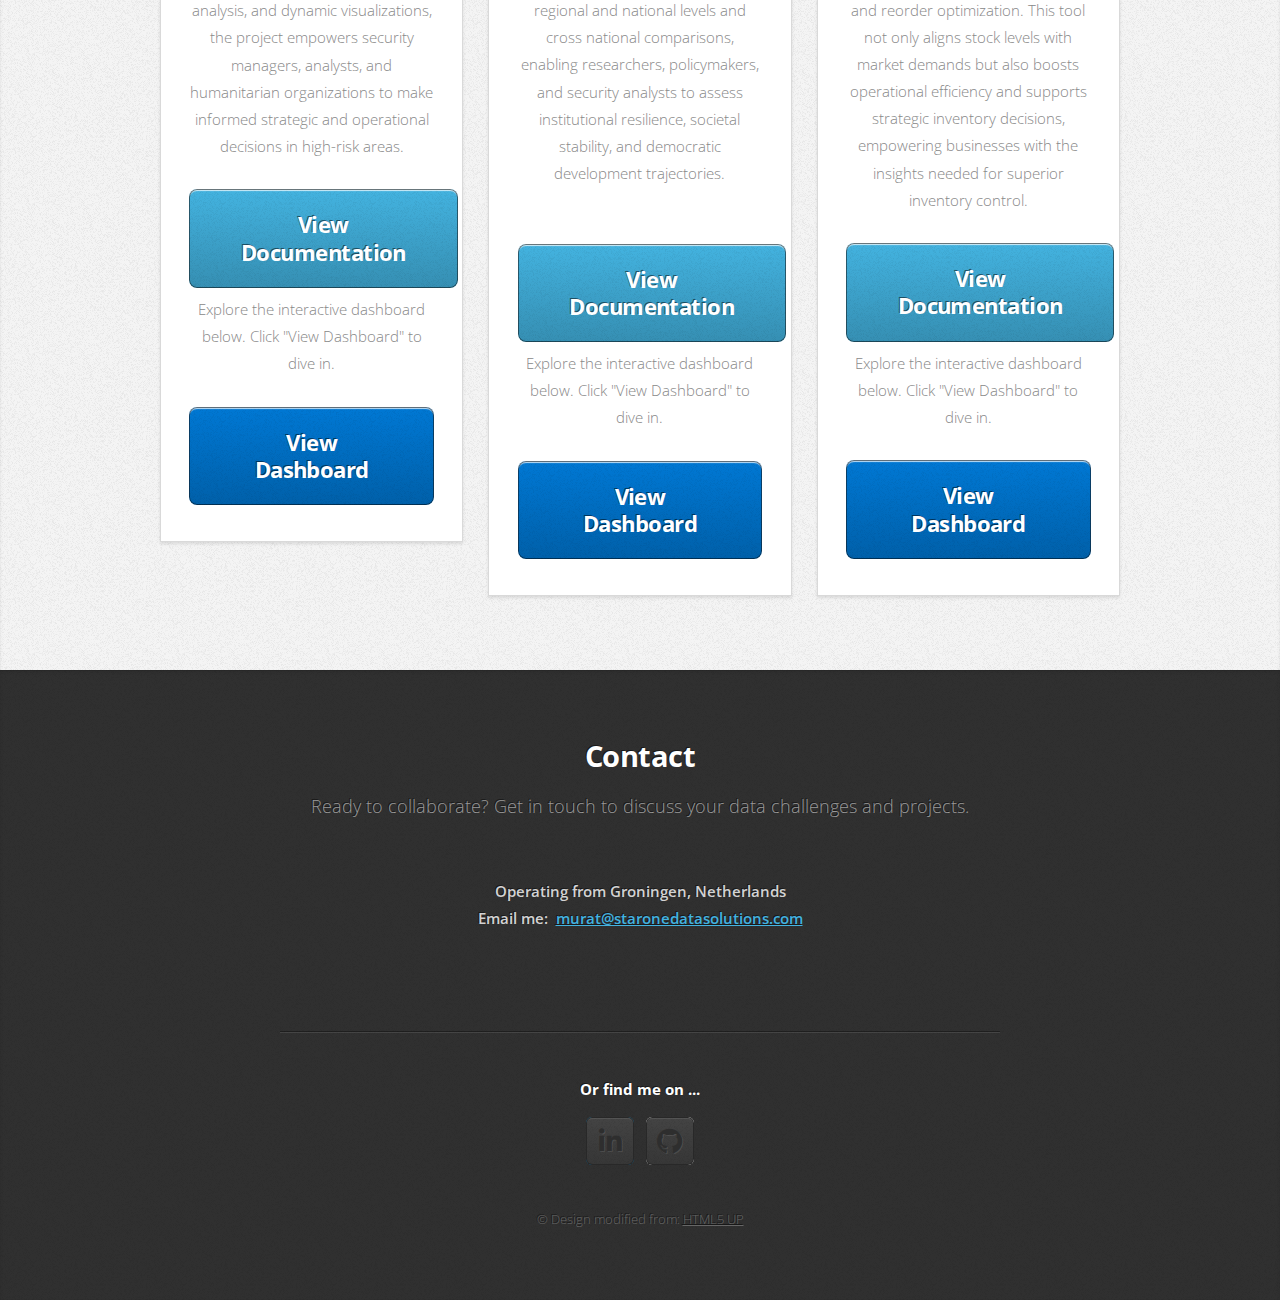
==== commit 3c39cc1a: "update" ====
--- a/index.html
+++ b/index.html
@@ -75,7 +75,7 @@
 					<div class="row aln-center">
 						<div class="col-4 col-6-medium col-12-small">
 							<section class="box style1">
-			            			<span><img src="images/icon-dashboard.png"></span>
+			            			<span><img src="images/dashboard-icon1.png"></span>
 									<h3>Dashboarding</h3>
 									<p>Elevate your strategic edge with bespoke, interactive dashboards. Designed to deliver real-time data visualization at your fingertips, each dashboard is meticulously tailored to align with specific KPIs, powering informed decisions and proactive action.</p>
 								<!-- </div> -->
@@ -83,14 +83,14 @@
 						</div>
 						<div class="col-4 col-6-medium col-12-small">
 							<section class="box style1">
-						            <span><img src="images/icon-analysis.png"></span>
+						            <span><img src="images/reporting-icon2.png"></span>
 						            <h3><b>Data Analysis and Reporting</b></h3>
 						            <p>Unleash the power of your data. My advanced analytical techniques transform complex datasets into actionable insights, crystallizing clear reports and strategic recommendations that propel your business objectives forward.</p>
 							</section>
 						</div>
 						<div class="col-4 col-6-medium col-12-small">
 							<section class="box style1">
-						            <span><img src="images/icon-GIS.png"></span>
+						            <span><img src="images/geo-icon3.png"></span>
 						            <h3><b>Geospatial Analysis</b></h3>
 						            <p>Master your terrain with detailed geospatial insights. I use top-tier tools like QGIS to provide geospatial analysis that results in precise maps and visualizations, furnishing you with the critical insights required for smarter strategic choices.</p>
 						    </section>
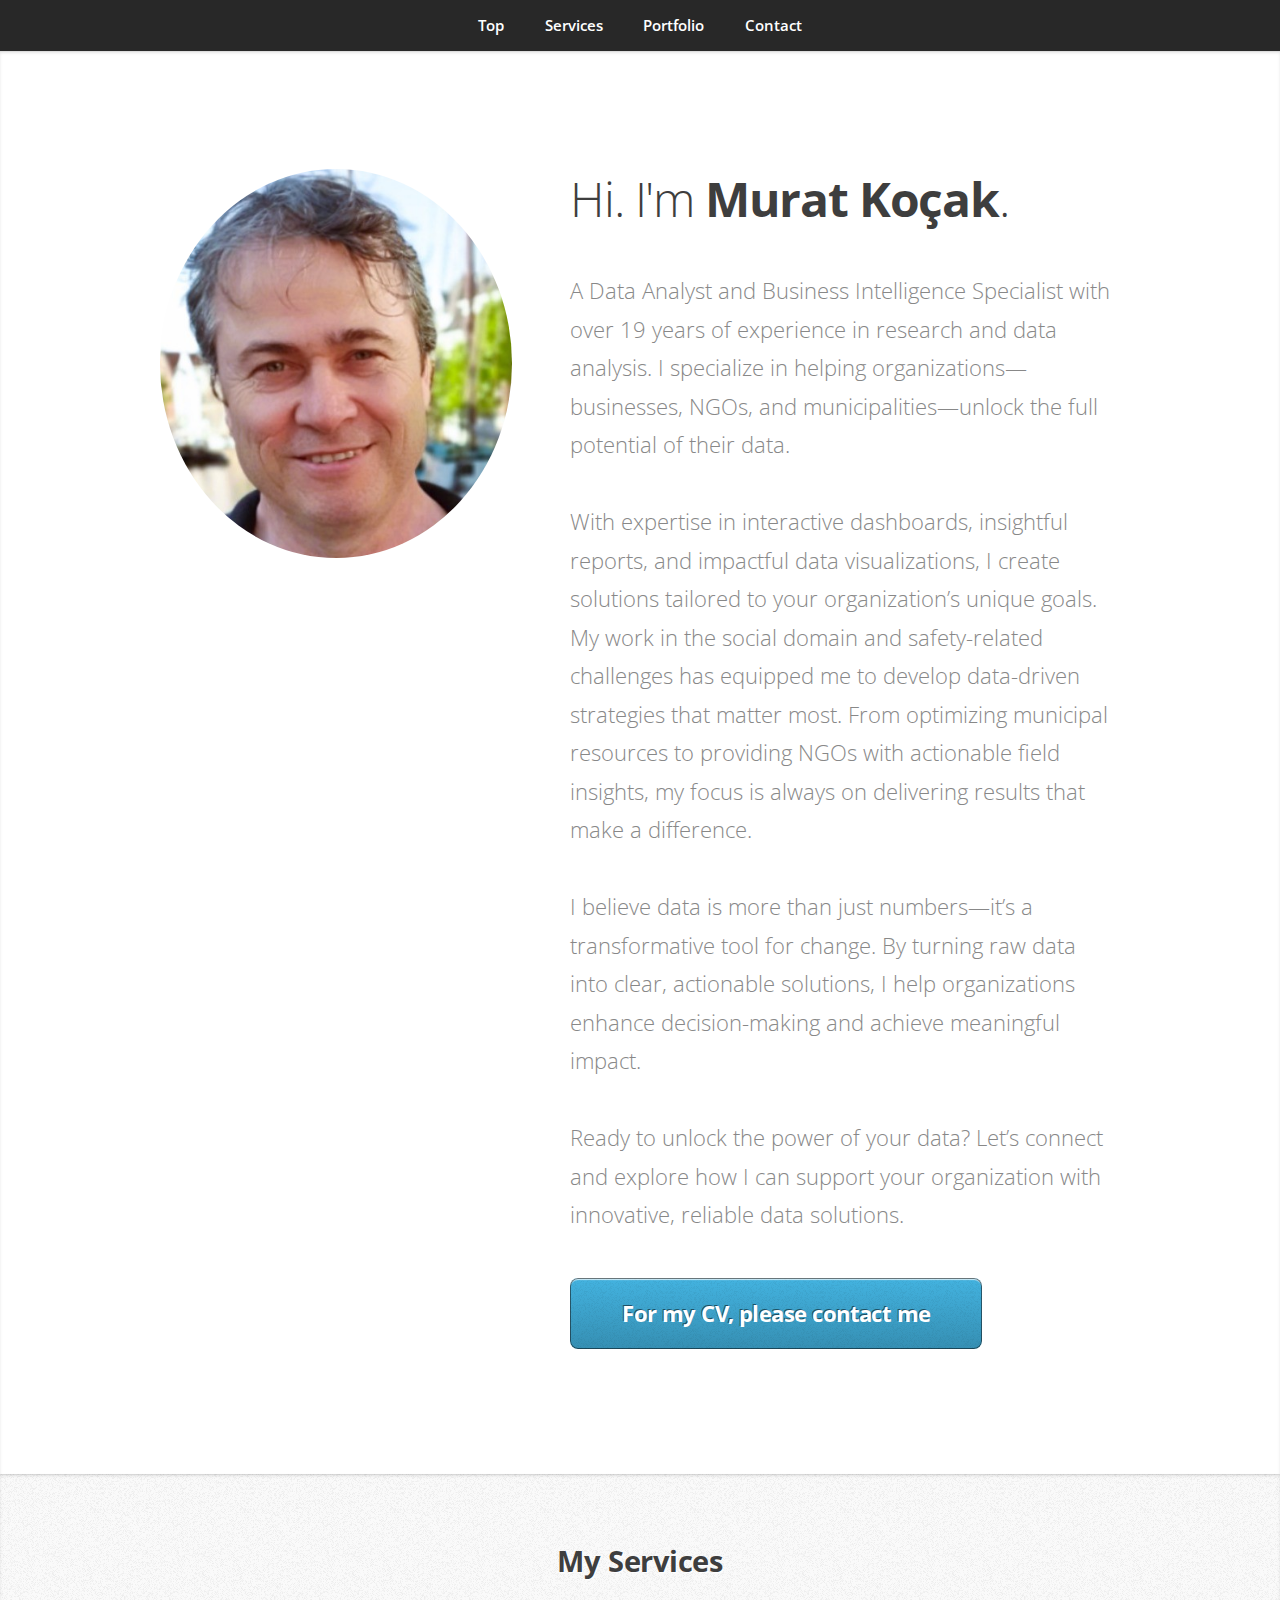
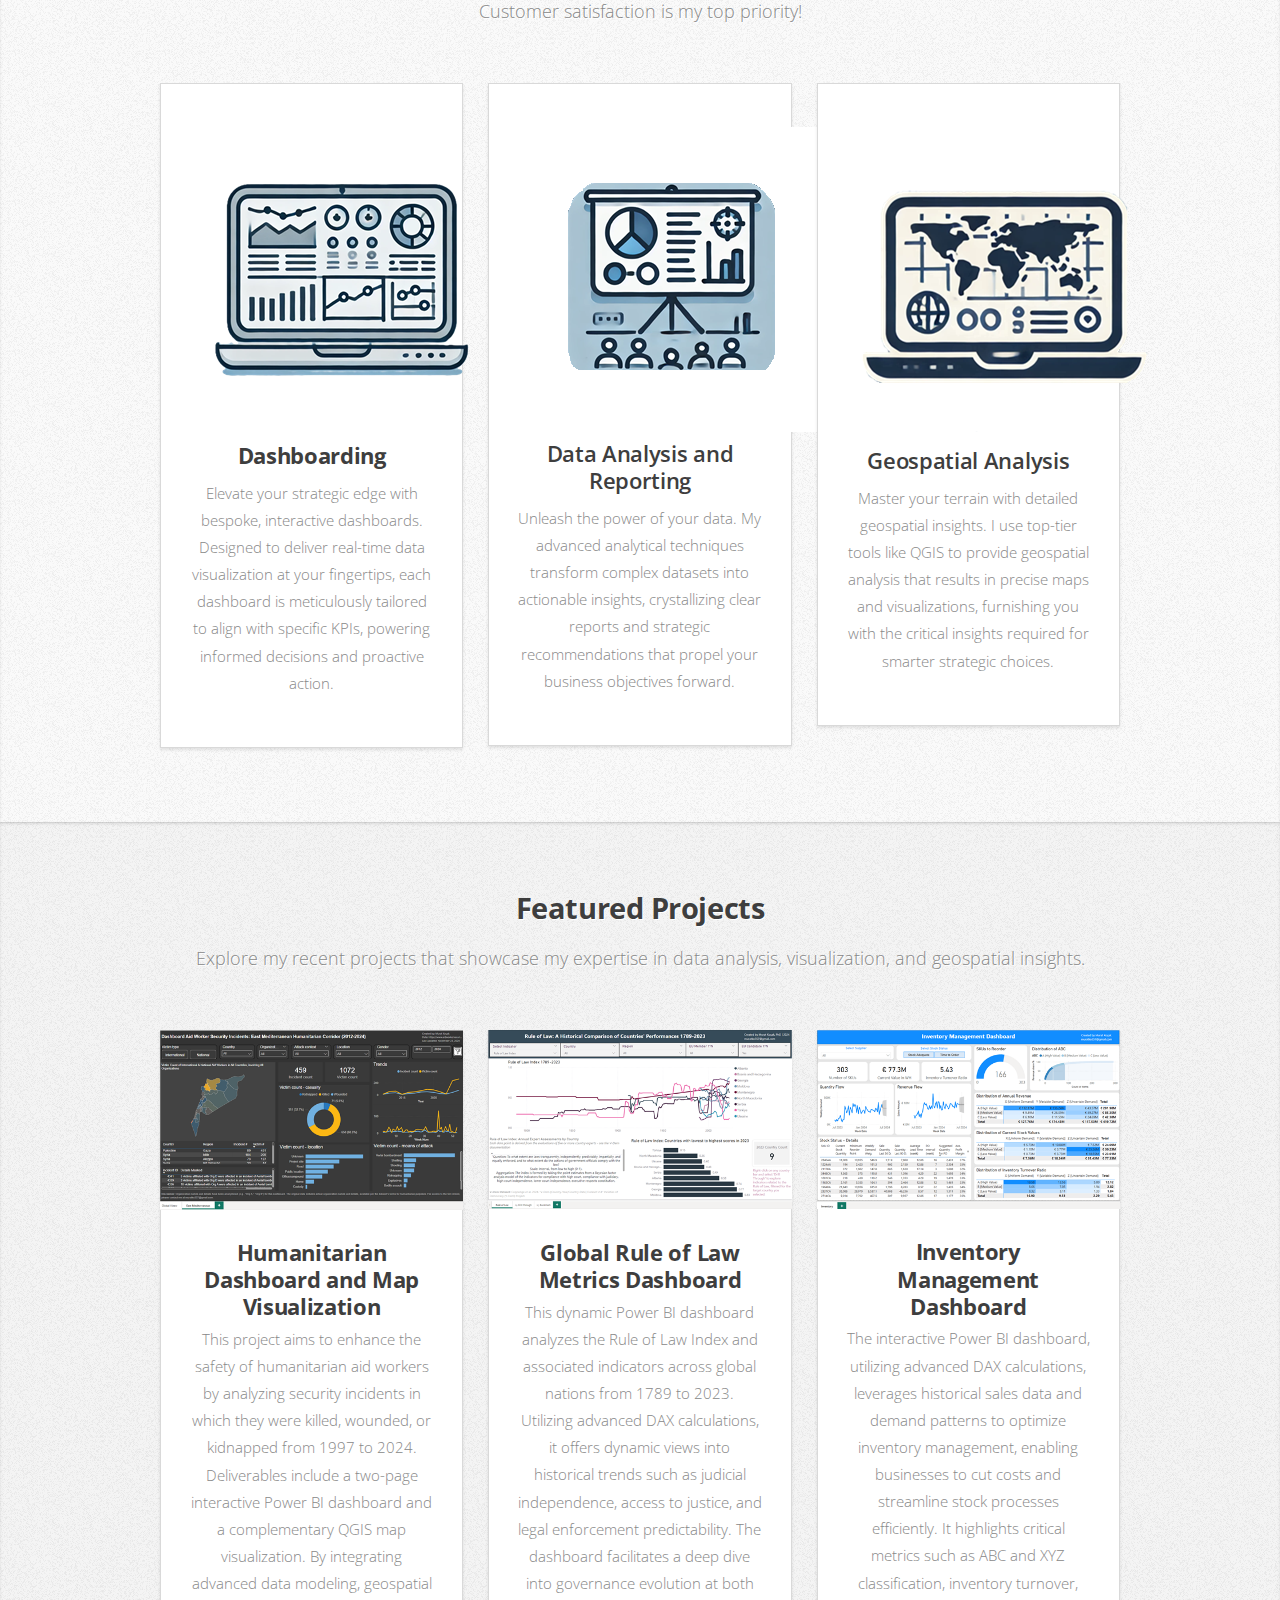
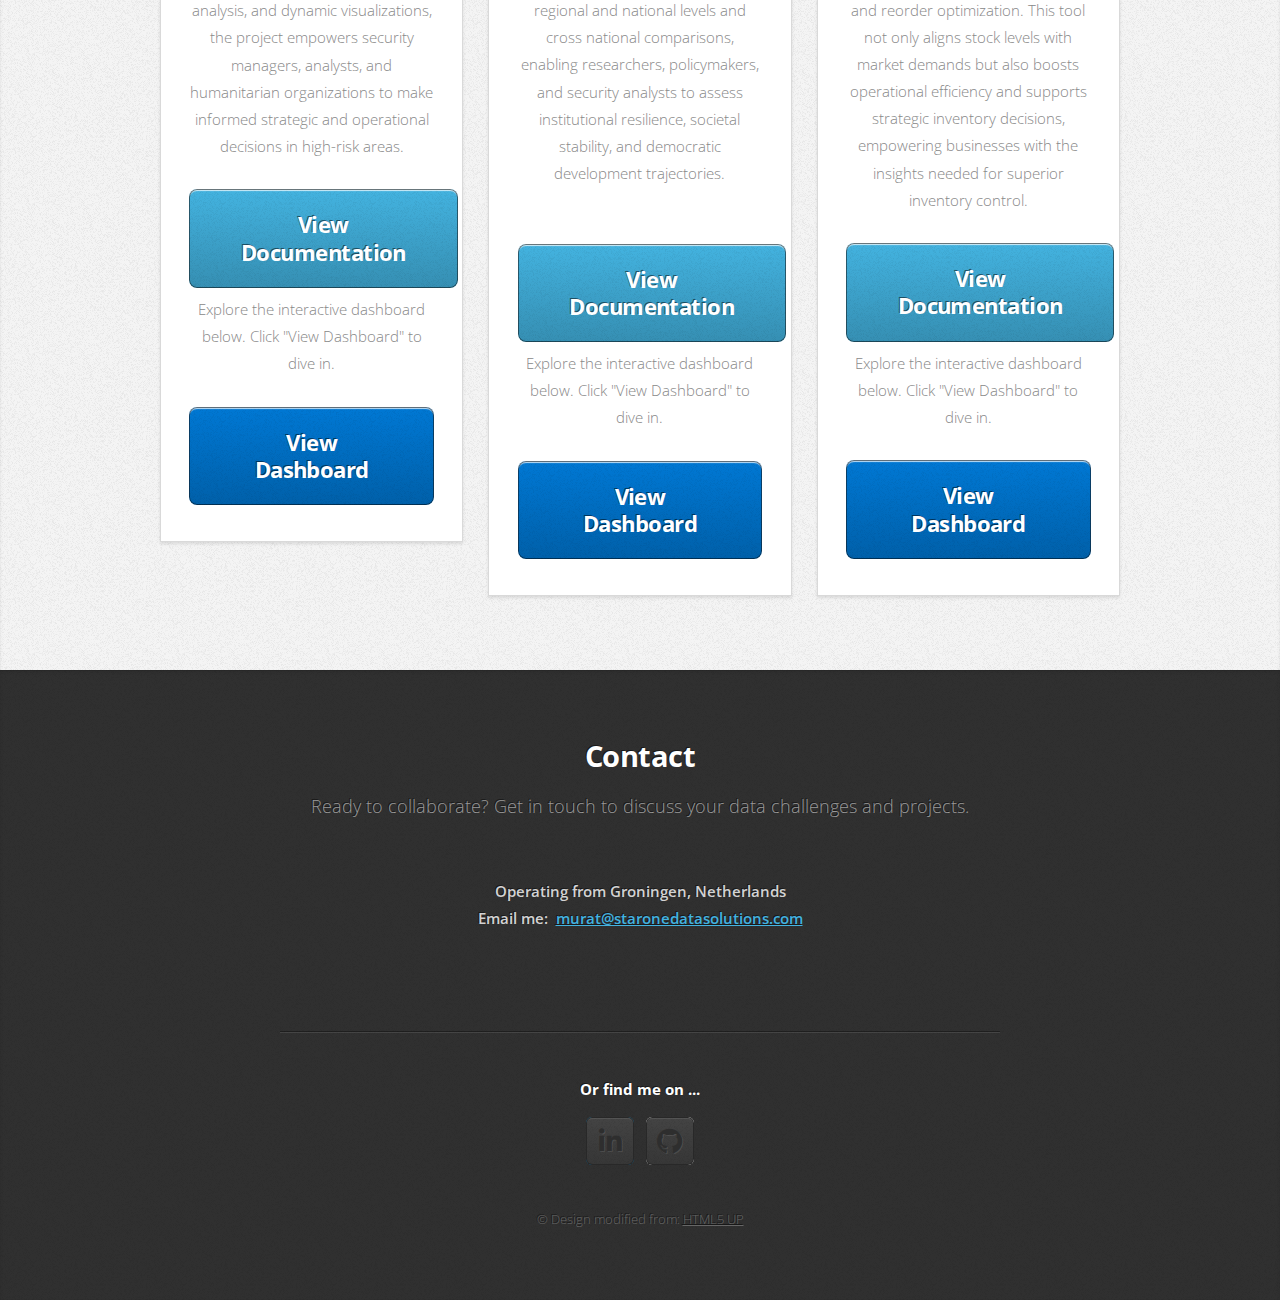
==== commit ec88789b: "update intro" ====
--- a/index.html
+++ b/index.html
@@ -53,7 +53,7 @@
 							<header>
 								<h1>Hi. I'm <strong>Murat Koçak</strong>.</h1>
 							</header>
-							<p>Hi, I’m Murat Koçak, a Data Analyst and Business Intelligence Specialist with over 19 years of experience in research and data analysis. I specialize in helping organizations—businesses, NGOs, and municipalities—unlock the full potential of their data.<br><br/>
+							<p>A Data Analyst and Business Intelligence Specialist with over 19 years of experience in research and data analysis. I specialize in helping organizations—businesses, NGOs, and municipalities—unlock the full potential of their data.<br><br/>
 							With expertise in interactive dashboards, insightful reports, and impactful data visualizations, I create solutions tailored to your organization’s unique goals. My work in the social domain and safety-related challenges has equipped me to develop data-driven strategies that matter most. From optimizing municipal resources to providing NGOs with actionable field insights, my focus is always on delivering results that make a difference.<br><br/>
 
 							I believe data is more than just numbers—it’s a transformative tool for change. By turning raw data into clear, actionable solutions, I help organizations enhance decision-making and achieve meaningful impact.<br><br/>
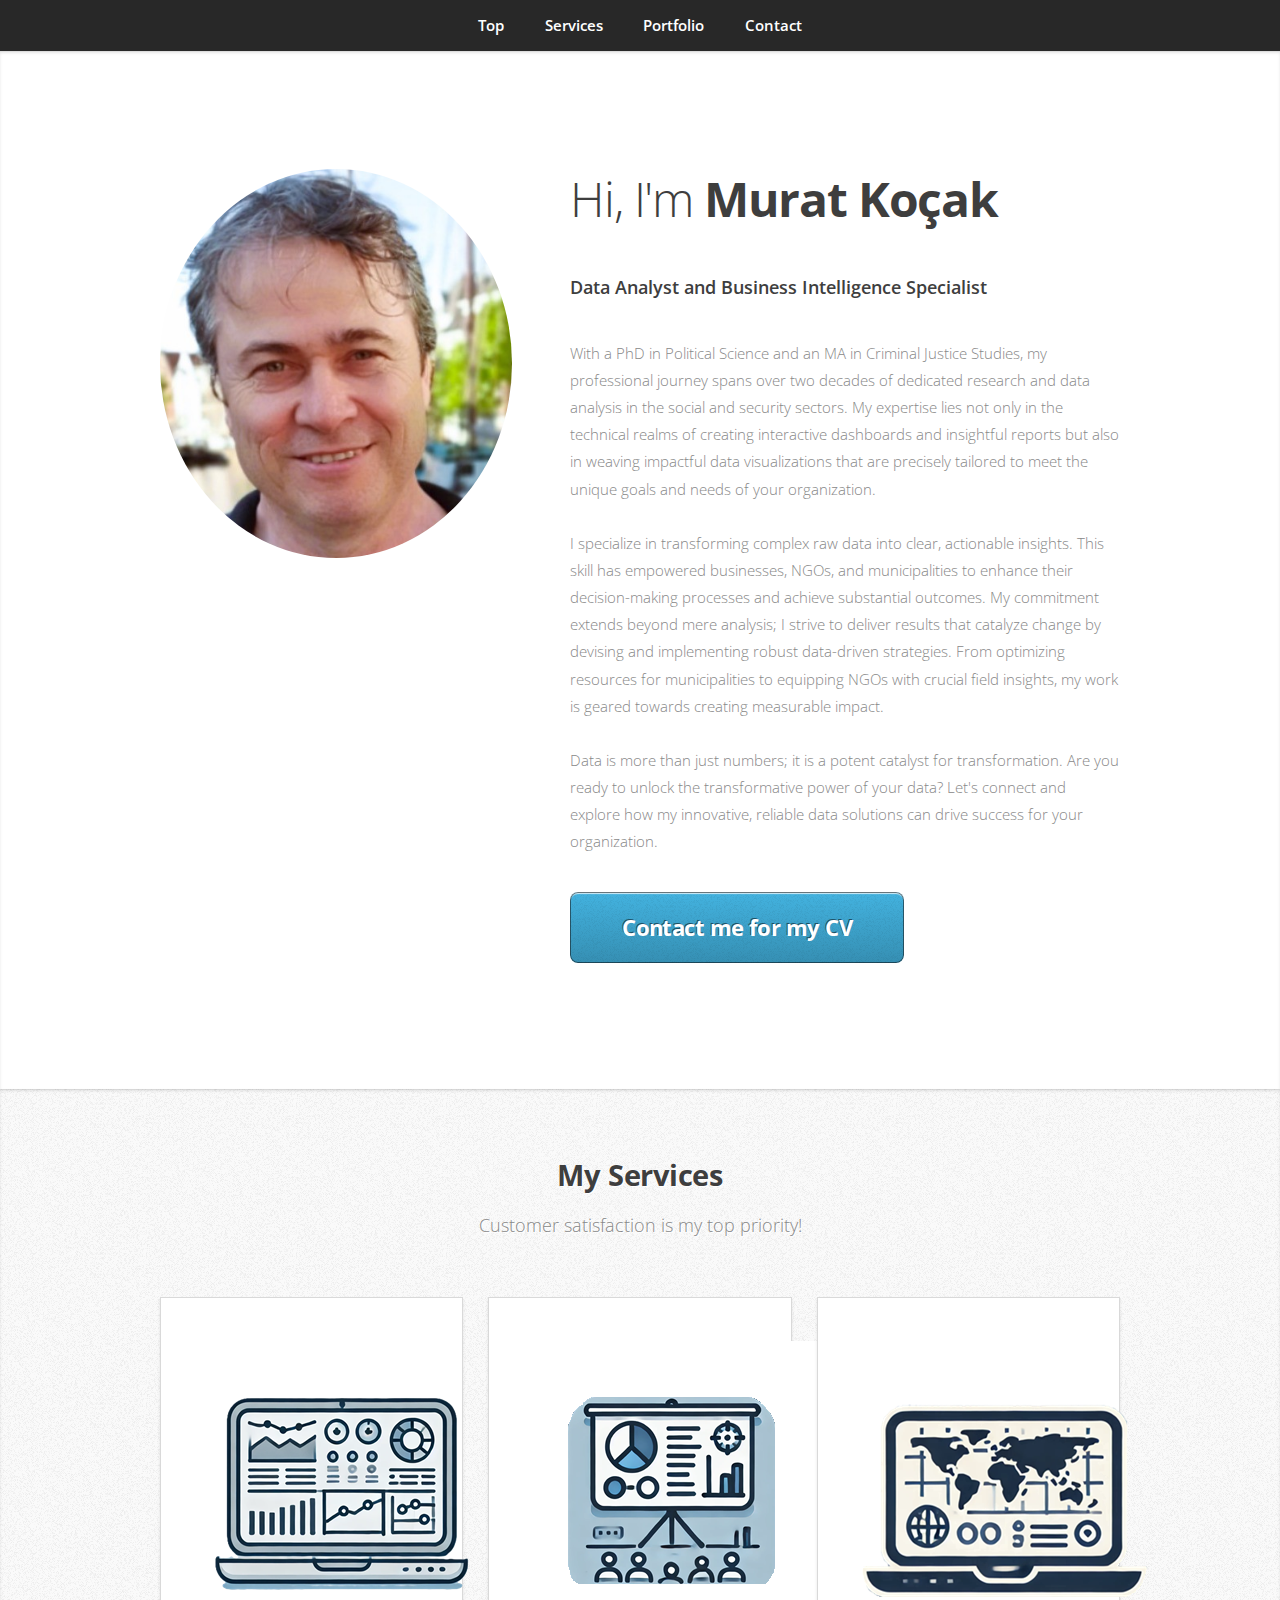
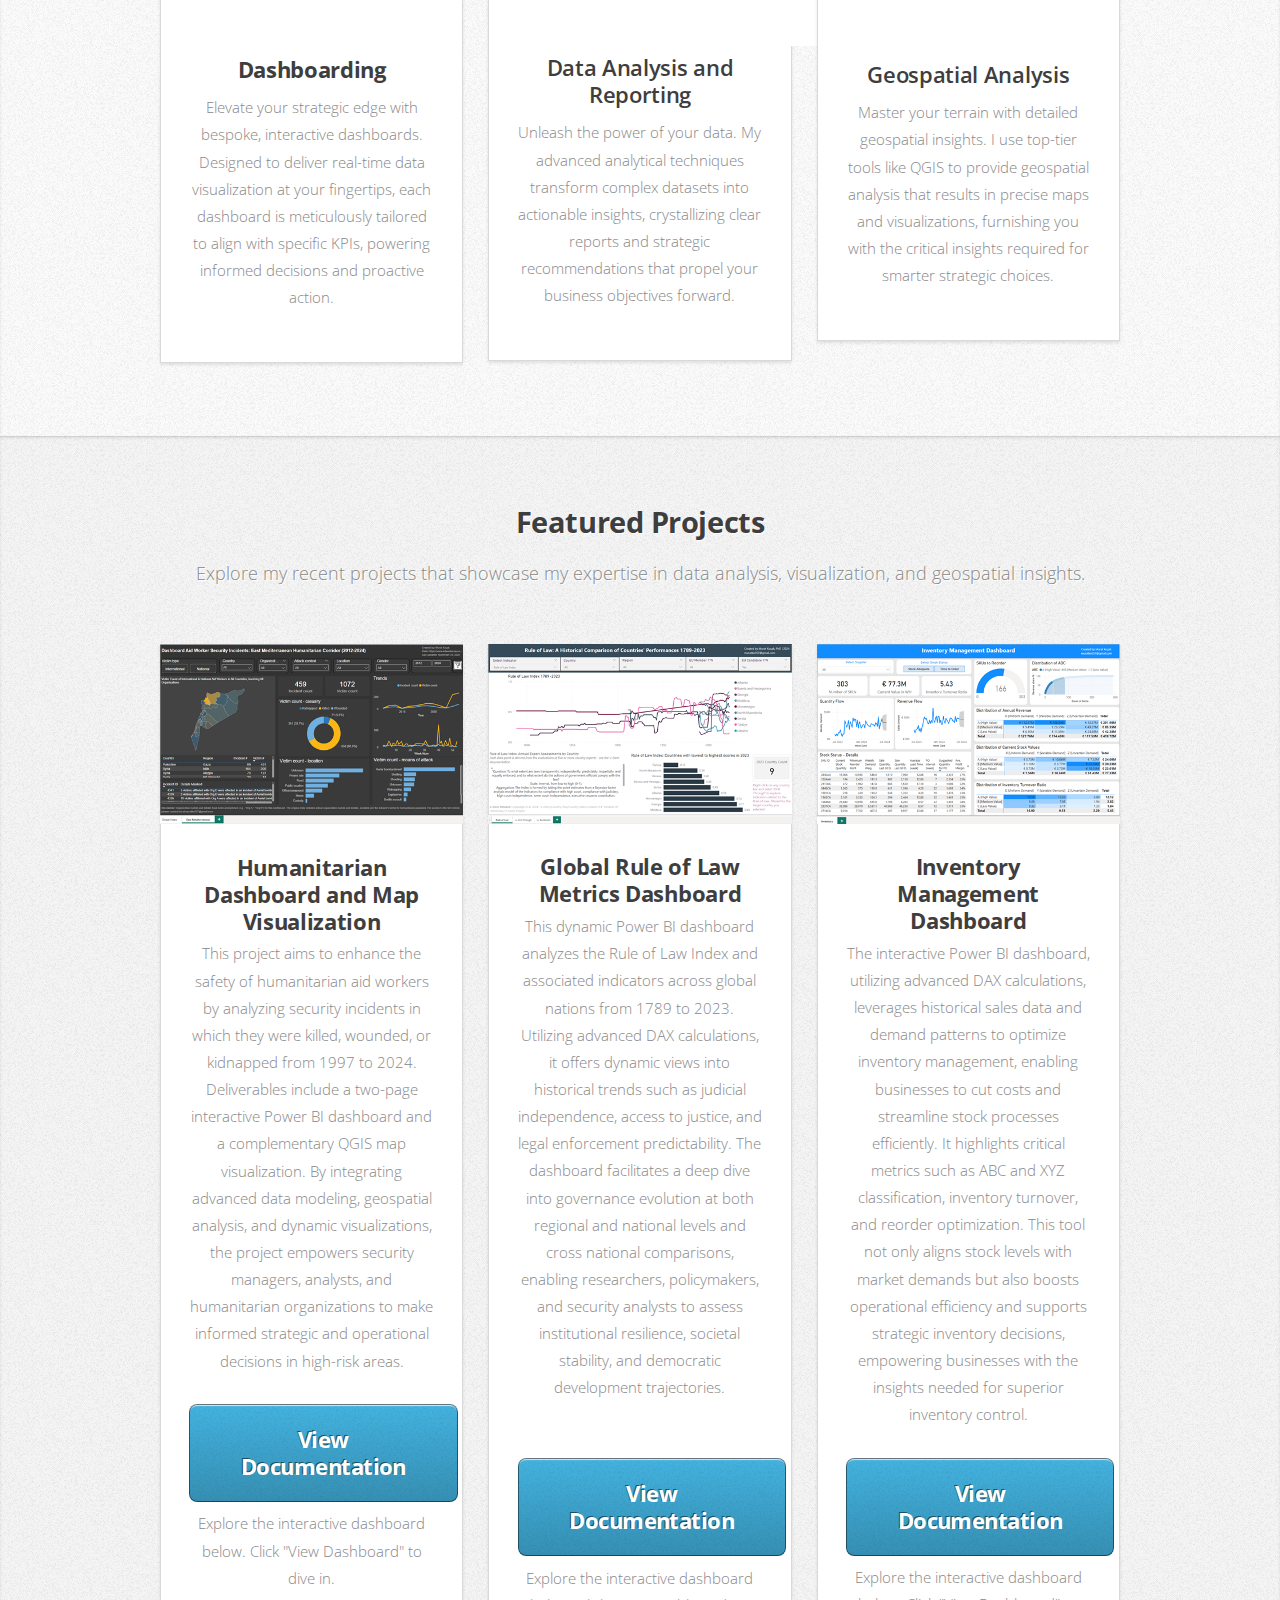
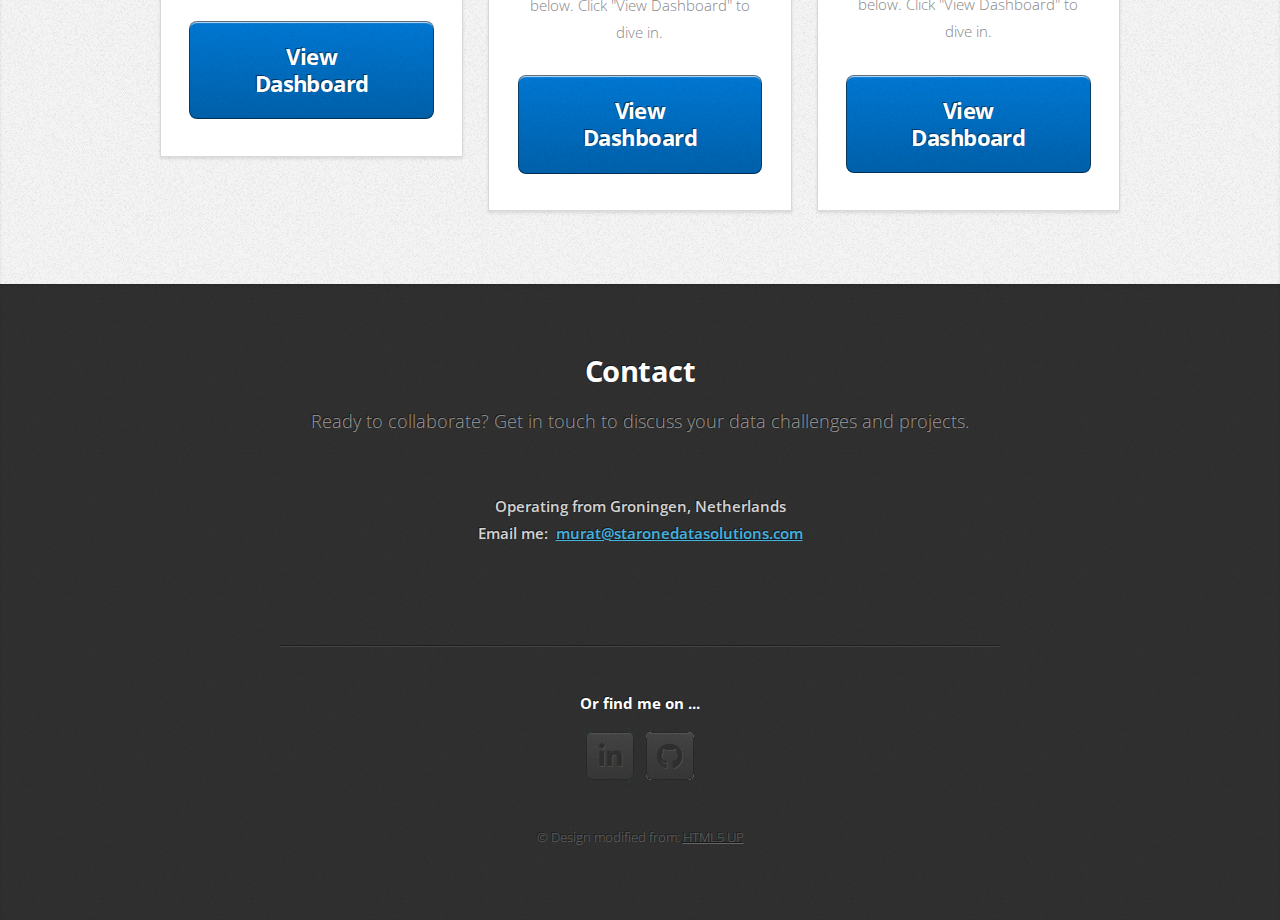
==== commit b2247203: "update" ====
--- a/index.html
+++ b/index.html
@@ -44,26 +44,27 @@
 
 		<!-- Home -->
 			<article id="top" class="wrapper style1">
-				<div class="container">
-					<div class="row">
-						<div class="col-4 col-5-large col-12-medium">
-							<span class="image fit"><img src="images/me_pic.png" alt="Murat Koçak" /></span>
-						</div>
-						<div class="col-8 col-7-large col-12-medium">
-							<header>
-								<h1>Hi. I'm <strong>Murat Koçak</strong>.</h1>
-							</header>
-							<p>A Data Analyst and Business Intelligence Specialist with over 19 years of experience in research and data analysis. I specialize in helping organizations—businesses, NGOs, and municipalities—unlock the full potential of their data.<br><br/>
-							With expertise in interactive dashboards, insightful reports, and impactful data visualizations, I create solutions tailored to your organization’s unique goals. My work in the social domain and safety-related challenges has equipped me to develop data-driven strategies that matter most. From optimizing municipal resources to providing NGOs with actionable field insights, my focus is always on delivering results that make a difference.<br><br/>
+			    <div class="container">
+			        <div class="row">
+			            <div class="col-4 col-5-large col-12-medium">
+			                <span class="image fit"><img src="images/me_pic.png" alt="Murat Koçak" /></span>
+			            </div>
+			            <div class="col-8 col-7-large col-12-medium">
+			                <header>
+			                    <h1>Hi, I'm <strong>Murat Koçak</strong></h1>
+			                </header>
+			                <p><strong>Data Analyst and Business Intelligence Specialist</strong></p>
+			                With a PhD in Political Science and an MA in Criminal Justice Studies, my professional journey spans over two decades of dedicated research and data analysis in the social and security sectors. My expertise lies not only in the technical realms of creating interactive dashboards and insightful reports but also in weaving impactful data visualizations that are precisely tailored to meet the unique goals and needs of your organization.<br><br/>
 
-							I believe data is more than just numbers—it’s a transformative tool for change. By turning raw data into clear, actionable solutions, I help organizations enhance decision-making and achieve meaningful impact.<br><br/>
+							I specialize in transforming complex raw data into clear, actionable insights. This skill has empowered businesses, NGOs, and municipalities to enhance their decision-making processes and achieve substantial outcomes. My commitment extends beyond mere analysis; I strive to deliver results that catalyze change by devising and implementing robust data-driven strategies. From optimizing resources for municipalities to equipping NGOs with crucial field insights, my work is geared towards creating measurable impact.<br><br/>
 
-							Ready to unlock the power of your data? Let’s connect and explore how I can support your organization with innovative, reliable data solutions.</p>
-							<a href="#contact" class="button large scrolly">For my CV, please contact me</a>
-						</div>
-					</div>
-				</div>
+							Data is more than just numbers; it is a potent catalyst for transformation. Are you ready to unlock the transformative power of your data? Let's connect and explore how my innovative, reliable data solutions can drive success for your organization.</p>
+			                <a href="#contact" class="button large scrolly">Contact me for my CV</a>
+			            </div>
+			        </div>
+			    </div>
 			</article>
+
 
 		<!-- Work -->
 			<article id="work" class="wrapper style2">
--- a/assets/css/main.css
+++ b/assets/css/main.css
@@ -28,6 +28,41 @@
 article, aside, details, figcaption, figure,
 footer, header, hgroup, menu, nav, section {
 	display: block;}
+
+<style>
+.container {
+    display: flex;
+    flex-wrap: wrap; /* Allows wrapping on smaller screens */
+    justify-content: space-between; /* Spaces out the columns evenly */
+    gap: 20px; /* Adds space between columns */
+}
+
+.container section {
+    flex: 1; /* Each section takes equal width */
+    padding: 10px; /* Padding inside each section */
+    min-width: 300px; /* Minimum width for each column */
+}
+
+.container ul {
+    list-style-type: none; /* Removes default list bullet */
+    padding: 0; /* Removes default padding */
+}
+
+.container li {
+    margin-bottom: 10px; /* Adds space between list items */
+    line-height: 1.4; /* Improves readability of list items */
+}
+.wrapper.style1 ul {
+    font-size: 1.2em; /* Adjusts the size to be larger than the default */
+    line-height: 1.5; /* Increases line height for better readability */
+    list-style-type: disc; /* Optional: changes the bullet style */
+}
+
+.wrapper.style1 li {
+    margin-bottom: 10px; /* Adds space between list items */
+}
+
+</style>
 
 body {
 	line-height: 1;
@@ -2138,7 +2173,7 @@
 		}
 
 		#top p {
-			font-size: 1.5em;
+			font-size: 1.25em;
 			line-height: 1.75em;
 		}
 
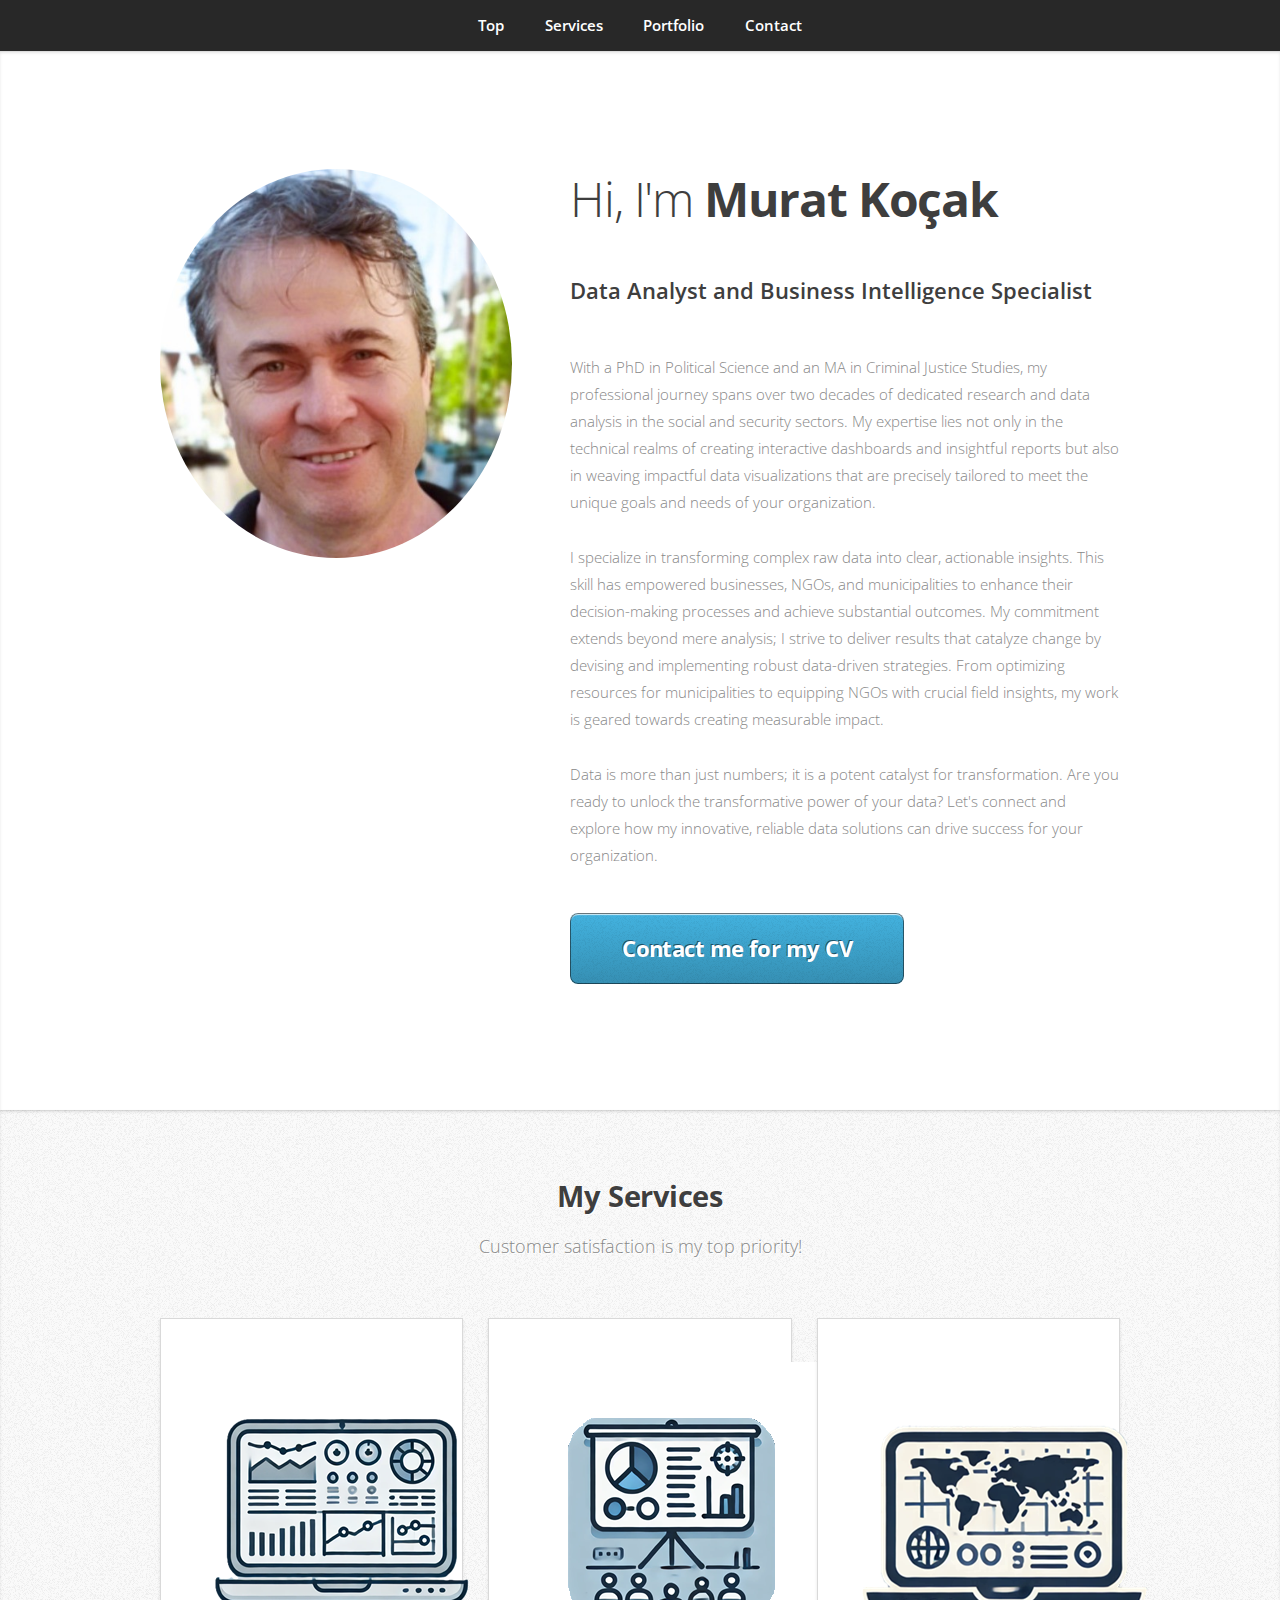
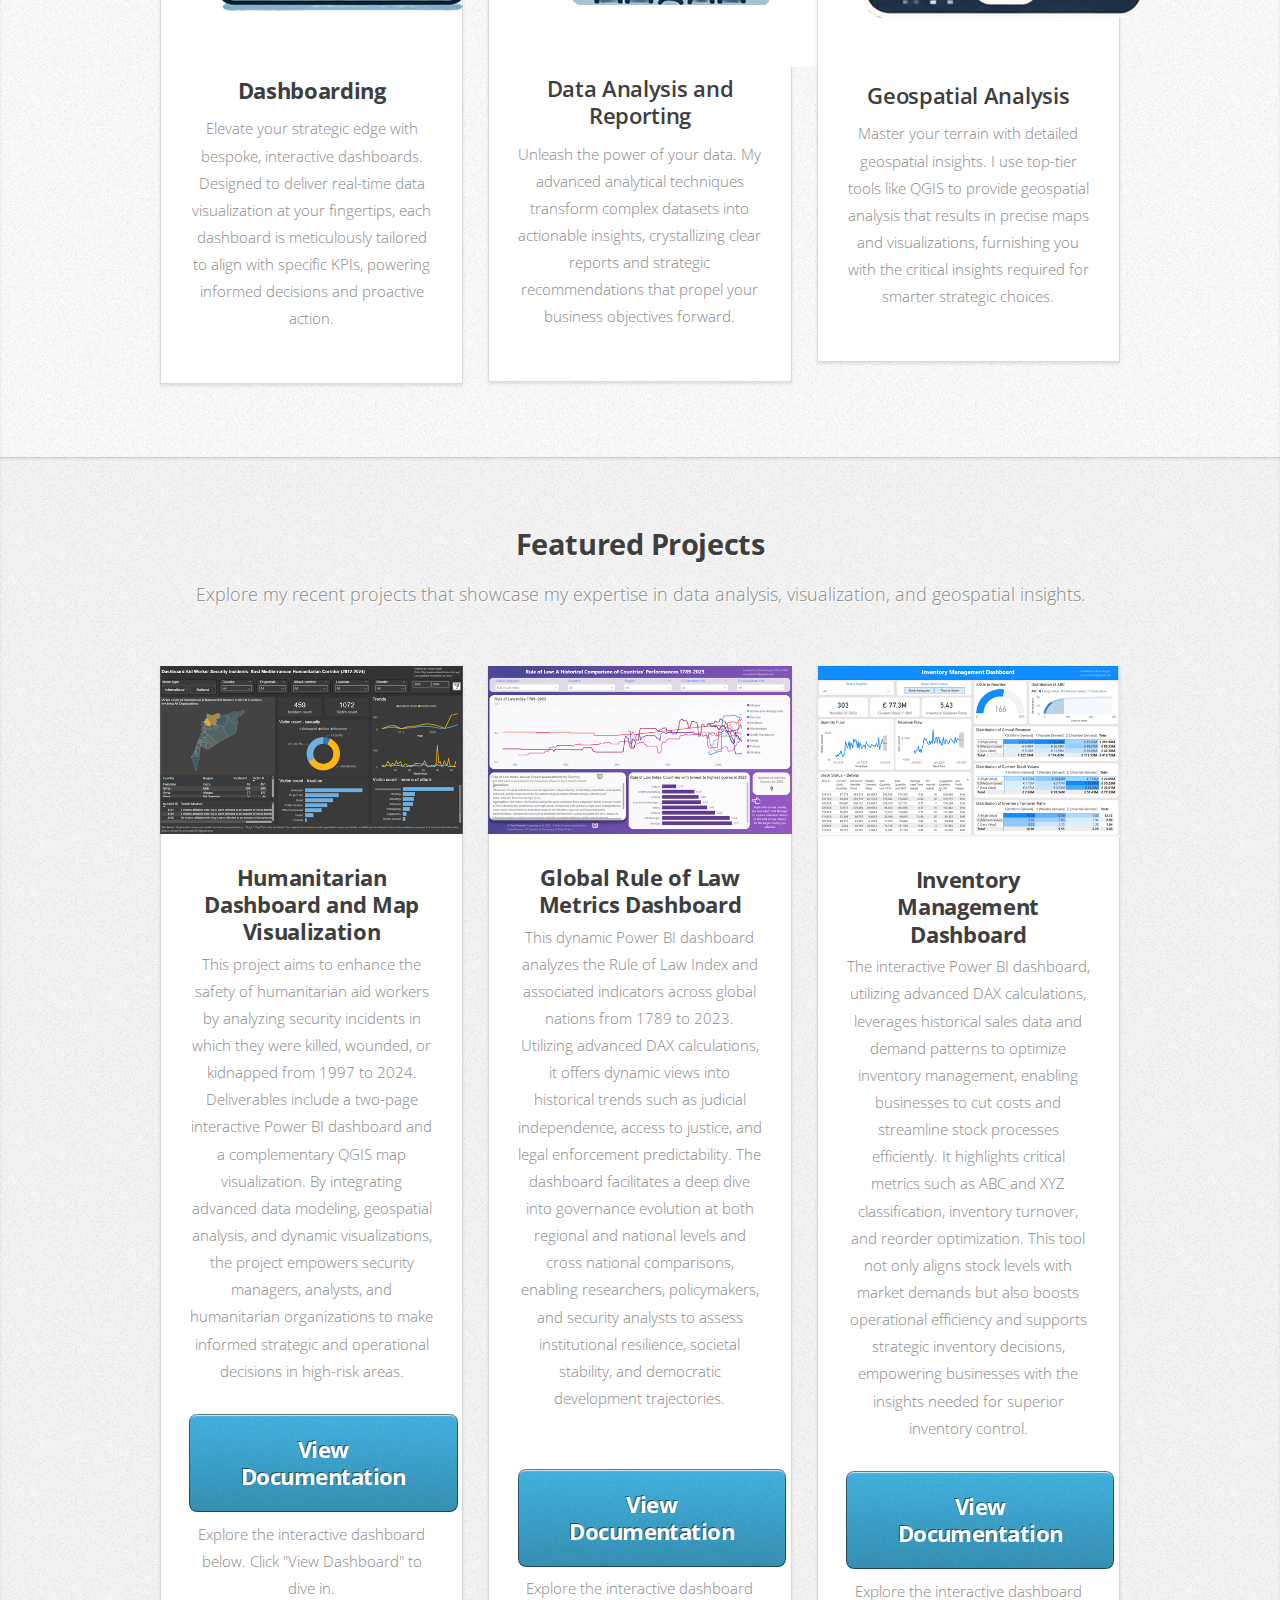
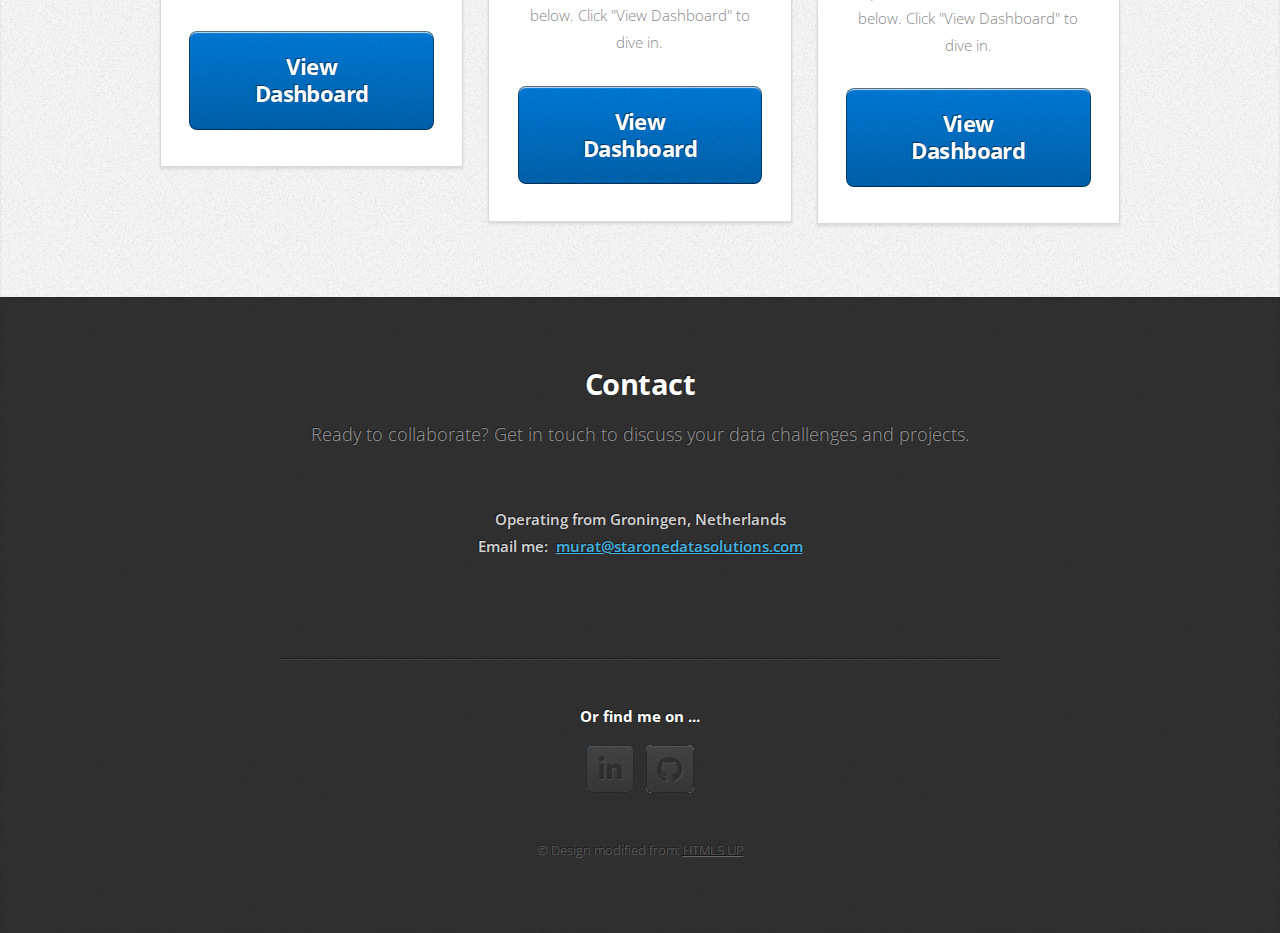
==== commit d2df5706: "update pictures" ====
--- a/index.html
+++ b/index.html
@@ -121,7 +121,7 @@
 						</div>
 						<div class="col-4 col-6-medium col-12-small">
 							<article class="box style2">
-								<a target="_blank" href="https://github.com/muratko357/Rule_of_Law_Dashboard/blob/main/README.md" class="image featured"><img src="images/RL.png" alt="GlobaL Rule of law Metrics Dashboard" /></a>
+								<a target="_blank" href="https://github.com/muratko357/Rule_of_Law_Dashboard/blob/main/README.md" class="image featured"><img src="images/RL-Main_page4.png" alt="GlobaL Rule of law Metrics Dashboard" /></a>
 								<h3>Global Rule of Law Metrics Dashboard</h3>
 								<p>This dynamic Power BI dashboard analyzes the Rule of Law Index and associated indicators across global nations from 1789 to 2023. Utilizing advanced DAX calculations, it offers dynamic views into historical trends such as judicial independence, access to justice, and legal enforcement predictability. The dashboard facilitates a deep dive into governance evolution at both regional and national levels and cross national comparisons, enabling researchers, policymakers, and security analysts to assess institutional resilience, societal stability, and democratic development trajectories.<br><br/></p>
 								<a target="_blank" href="https://github.com/muratko357/Rule_of_Law_Dashboard/blob/main/README.md" class="button large scrolly">View Documentation</a><br>
--- a/assets/css/main.css
+++ b/assets/css/main.css
@@ -2173,7 +2173,7 @@
 		}
 
 		#top p {
-			font-size: 1.25em;
+			font-size: 1.5em;
 			line-height: 1.75em;
 		}
 
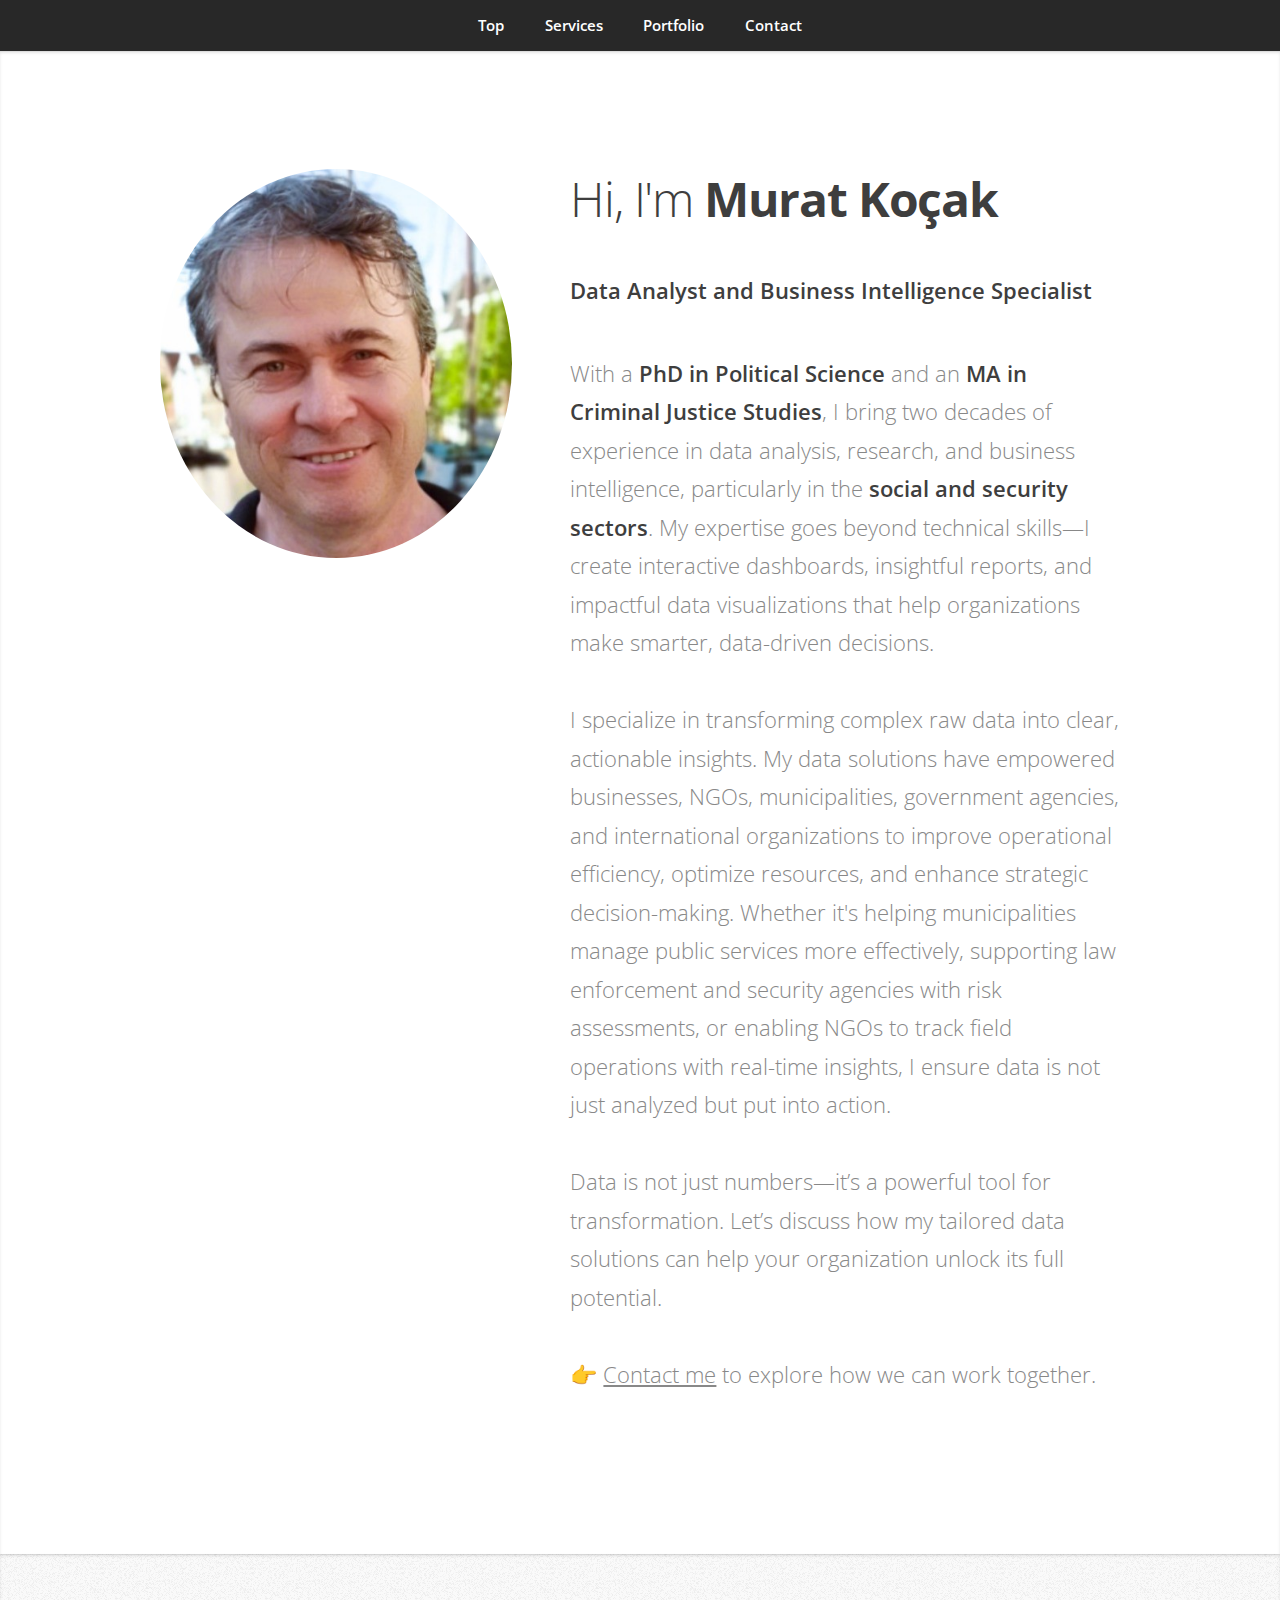
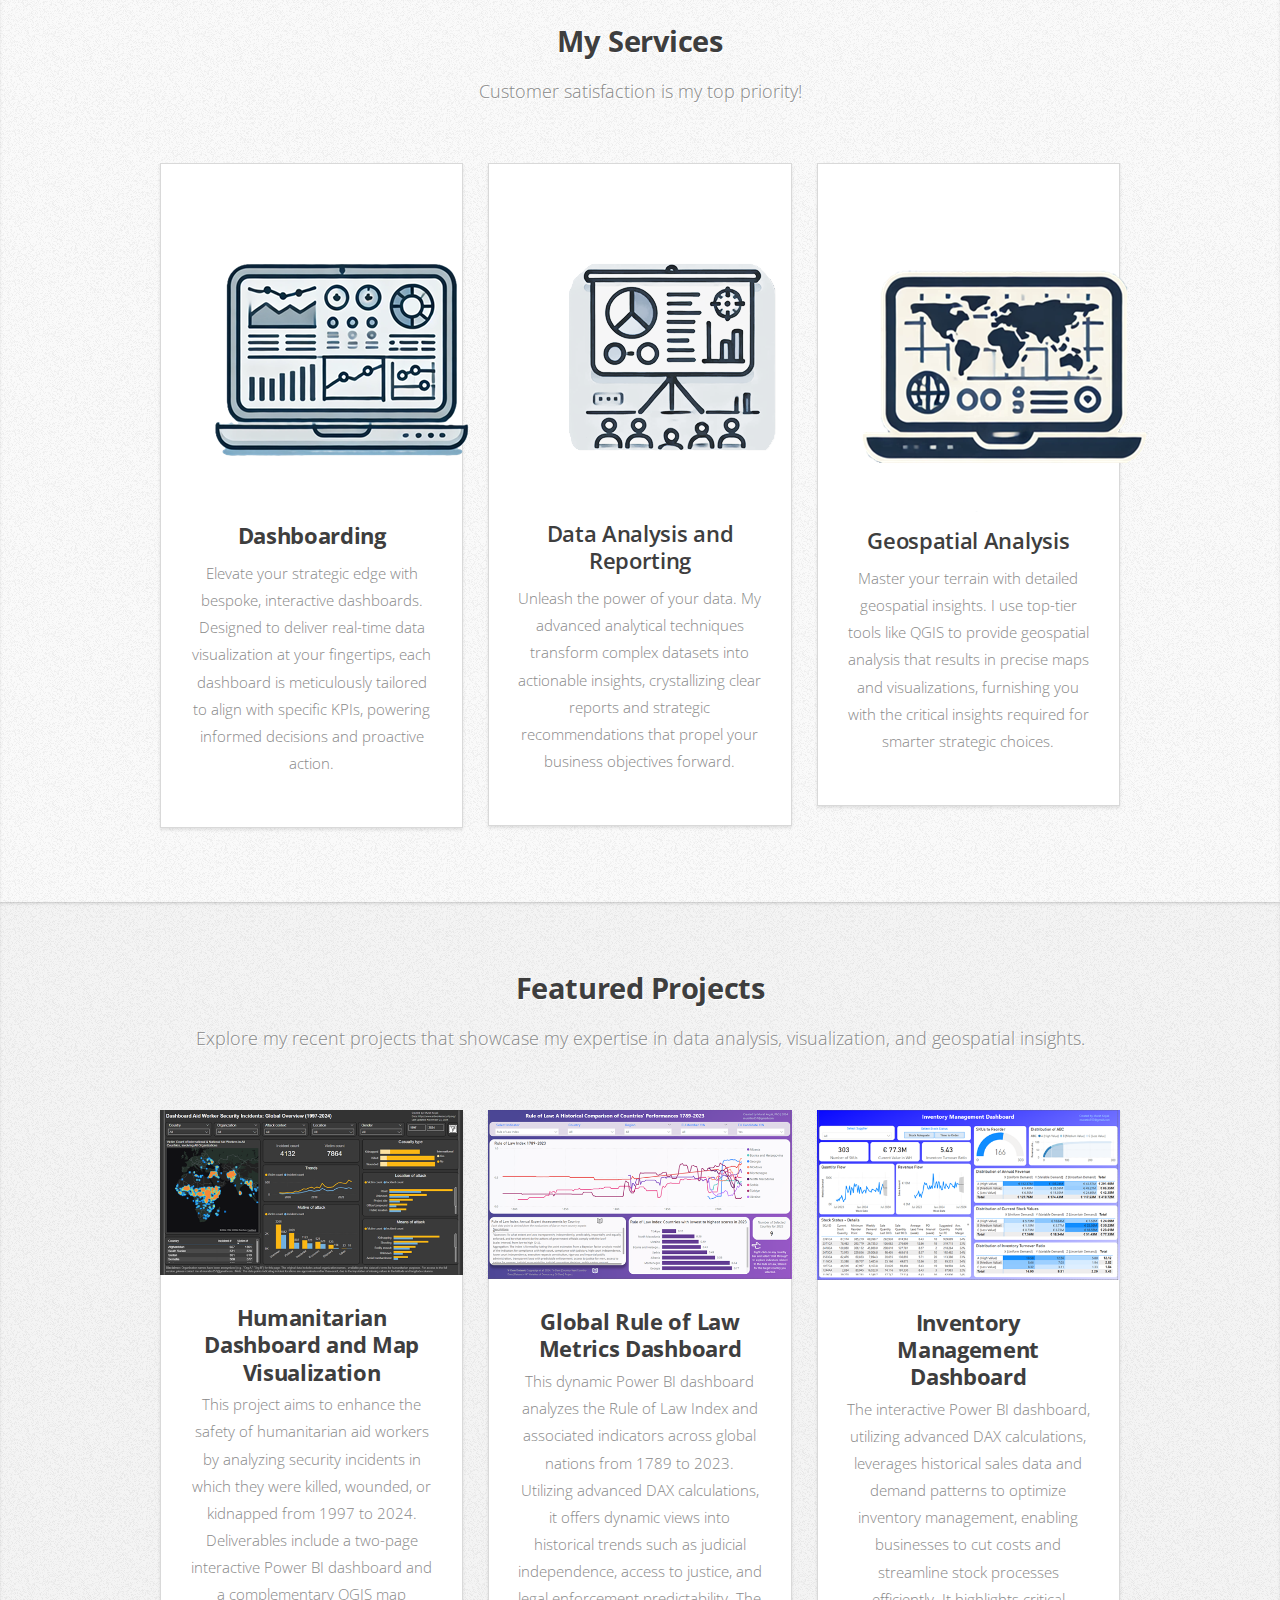
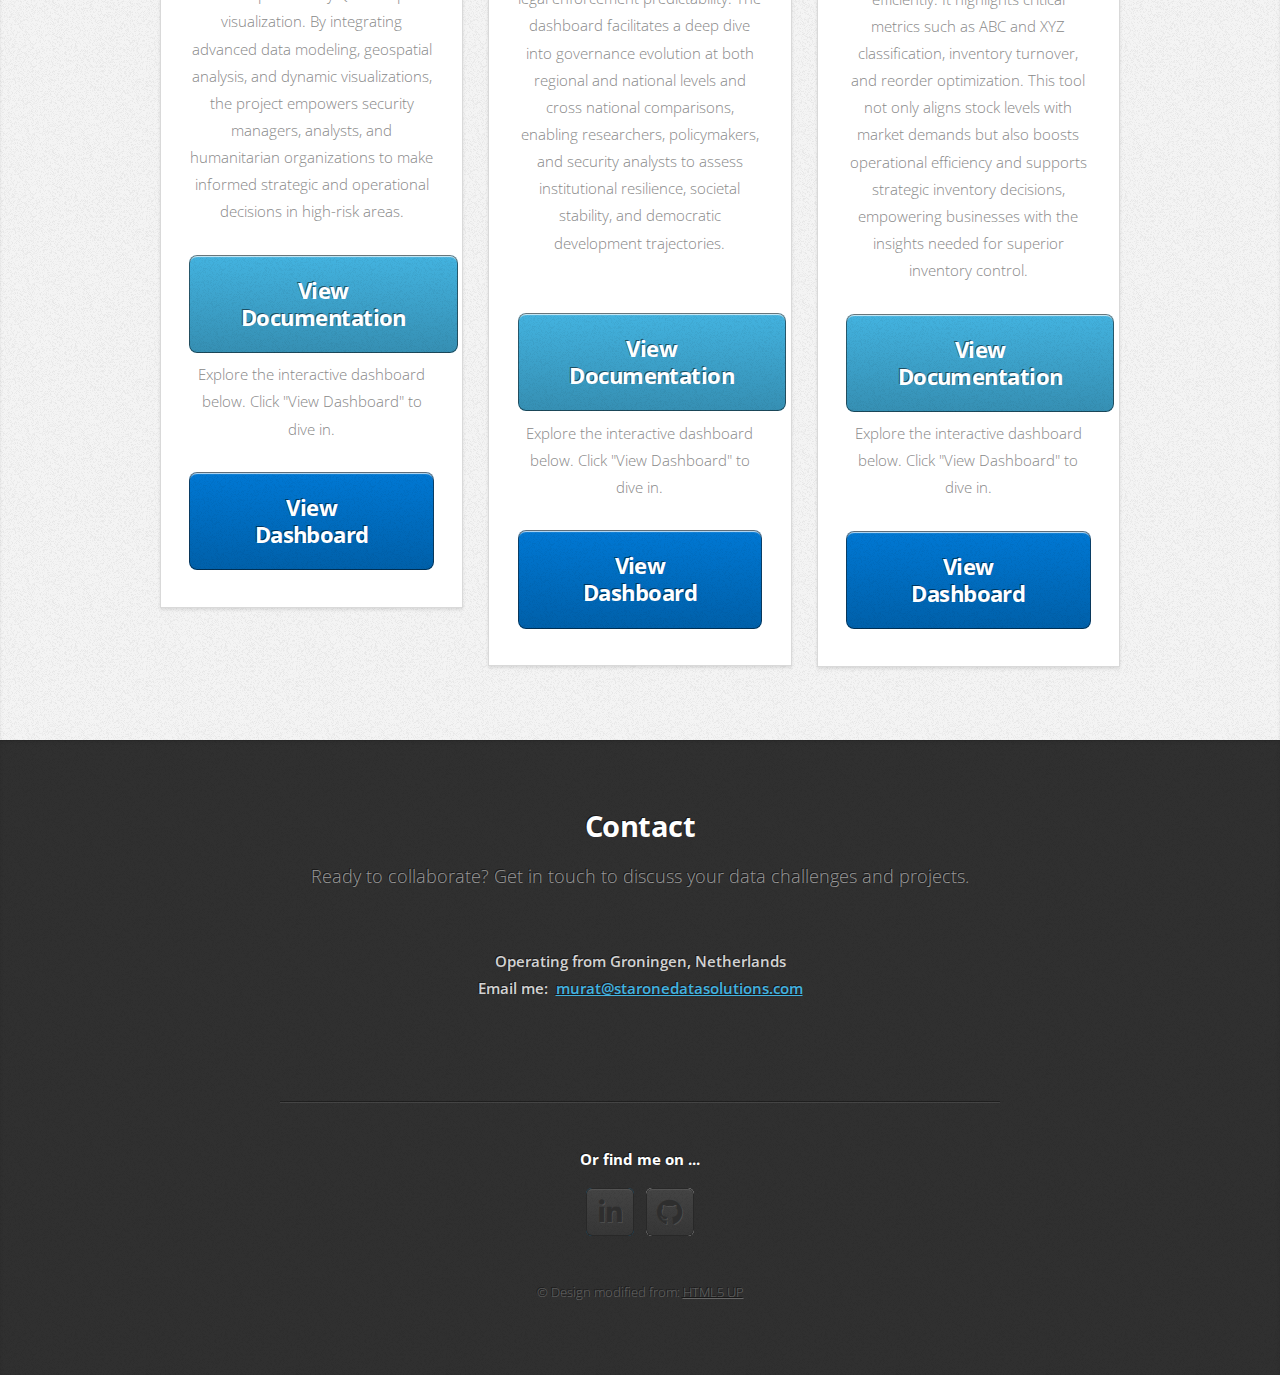
==== commit de91cf8c: "Update index.html" ====
--- a/index.html
+++ b/index.html
@@ -49,17 +49,21 @@
 			            <div class="col-4 col-5-large col-12-medium">
 			                <span class="image fit"><img src="images/me_pic.png" alt="Murat Koçak" /></span>
 			            </div>
+
 			            <div class="col-8 col-7-large col-12-medium">
 			                <header>
 			                    <h1>Hi, I'm <strong>Murat Koçak</strong></h1>
 			                </header>
 			                <p><strong>Data Analyst and Business Intelligence Specialist</strong></p>
-			                With a PhD in Political Science and an MA in Criminal Justice Studies, my professional journey spans over two decades of dedicated research and data analysis in the social and security sectors. My expertise lies not only in the technical realms of creating interactive dashboards and insightful reports but also in weaving impactful data visualizations that are precisely tailored to meet the unique goals and needs of your organization.<br><br/>
+			                <p>
+				                With a <strong>PhD in Political Science</strong> and an <strong>MA in Criminal Justice Studies</strong>, I bring two decades of experience in data analysis, research, and business intelligence, particularly in the <strong>social and security sectors</strong>. My expertise goes beyond technical skills—I create interactive dashboards, insightful reports, and impactful data visualizations that help organizations make smarter, data-driven decisions.<br><br/>
 
-							I specialize in transforming complex raw data into clear, actionable insights. This skill has empowered businesses, NGOs, and municipalities to enhance their decision-making processes and achieve substantial outcomes. My commitment extends beyond mere analysis; I strive to deliver results that catalyze change by devising and implementing robust data-driven strategies. From optimizing resources for municipalities to equipping NGOs with crucial field insights, my work is geared towards creating measurable impact.<br><br/>
+								I specialize in transforming complex raw data into clear, actionable insights. My data solutions have empowered businesses, NGOs, municipalities, government agencies, and international organizations to improve operational efficiency, optimize resources, and enhance strategic decision-making. Whether it's helping municipalities manage public services more effectively, supporting law enforcement and security agencies with risk assessments, or enabling NGOs to track field operations with real-time insights, I ensure data is not just analyzed but put into action.<br><br/>
 
-							Data is more than just numbers; it is a potent catalyst for transformation. Are you ready to unlock the transformative power of your data? Let's connect and explore how my innovative, reliable data solutions can drive success for your organization.</p>
-			                <a href="#contact" class="button large scrolly">Contact me for my CV</a>
+								Data is not just numbers—it’s a powerful tool for transformation. Let’s discuss how my tailored data solutions can help your organization unlock its full potential.<br><br/>
+
+								👉 <a href="#contact">Contact me</a> to explore how we can work together.
+							</p>
 			            </div>
 			        </div>
 			    </div>
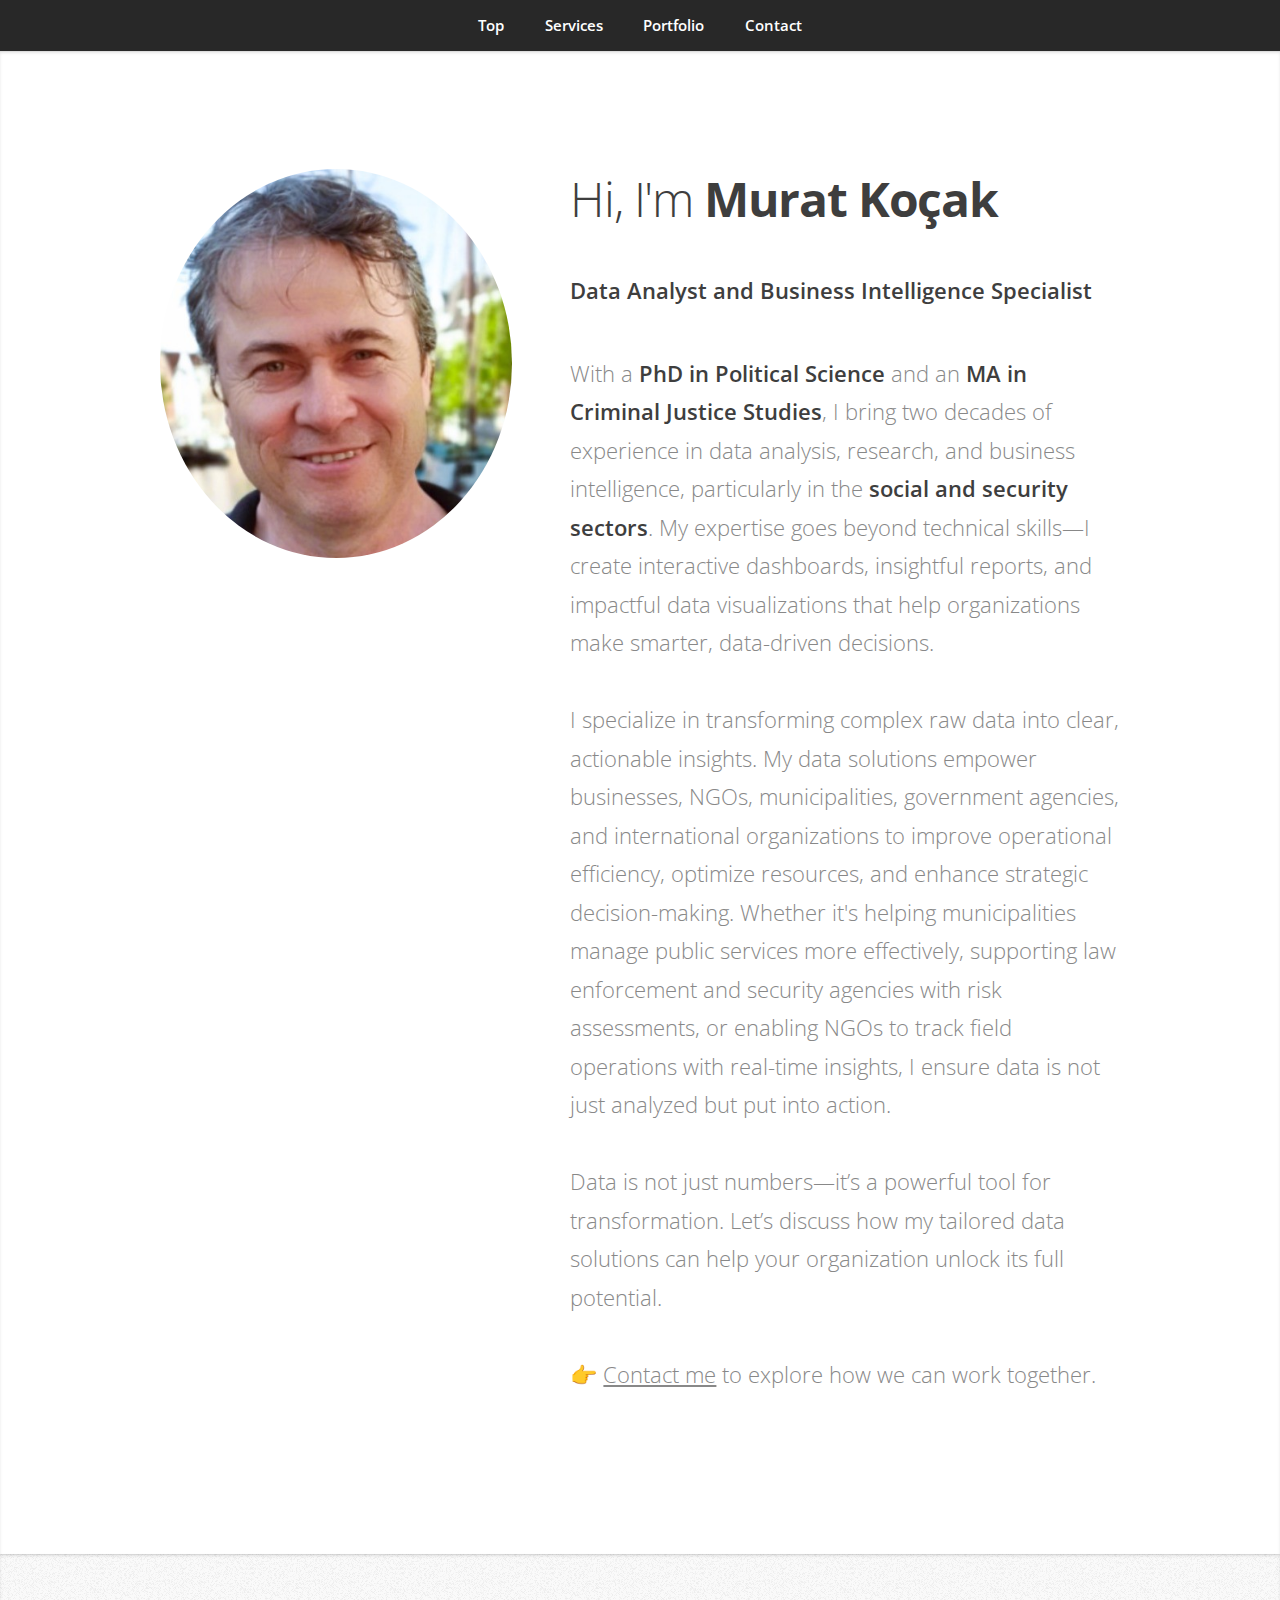
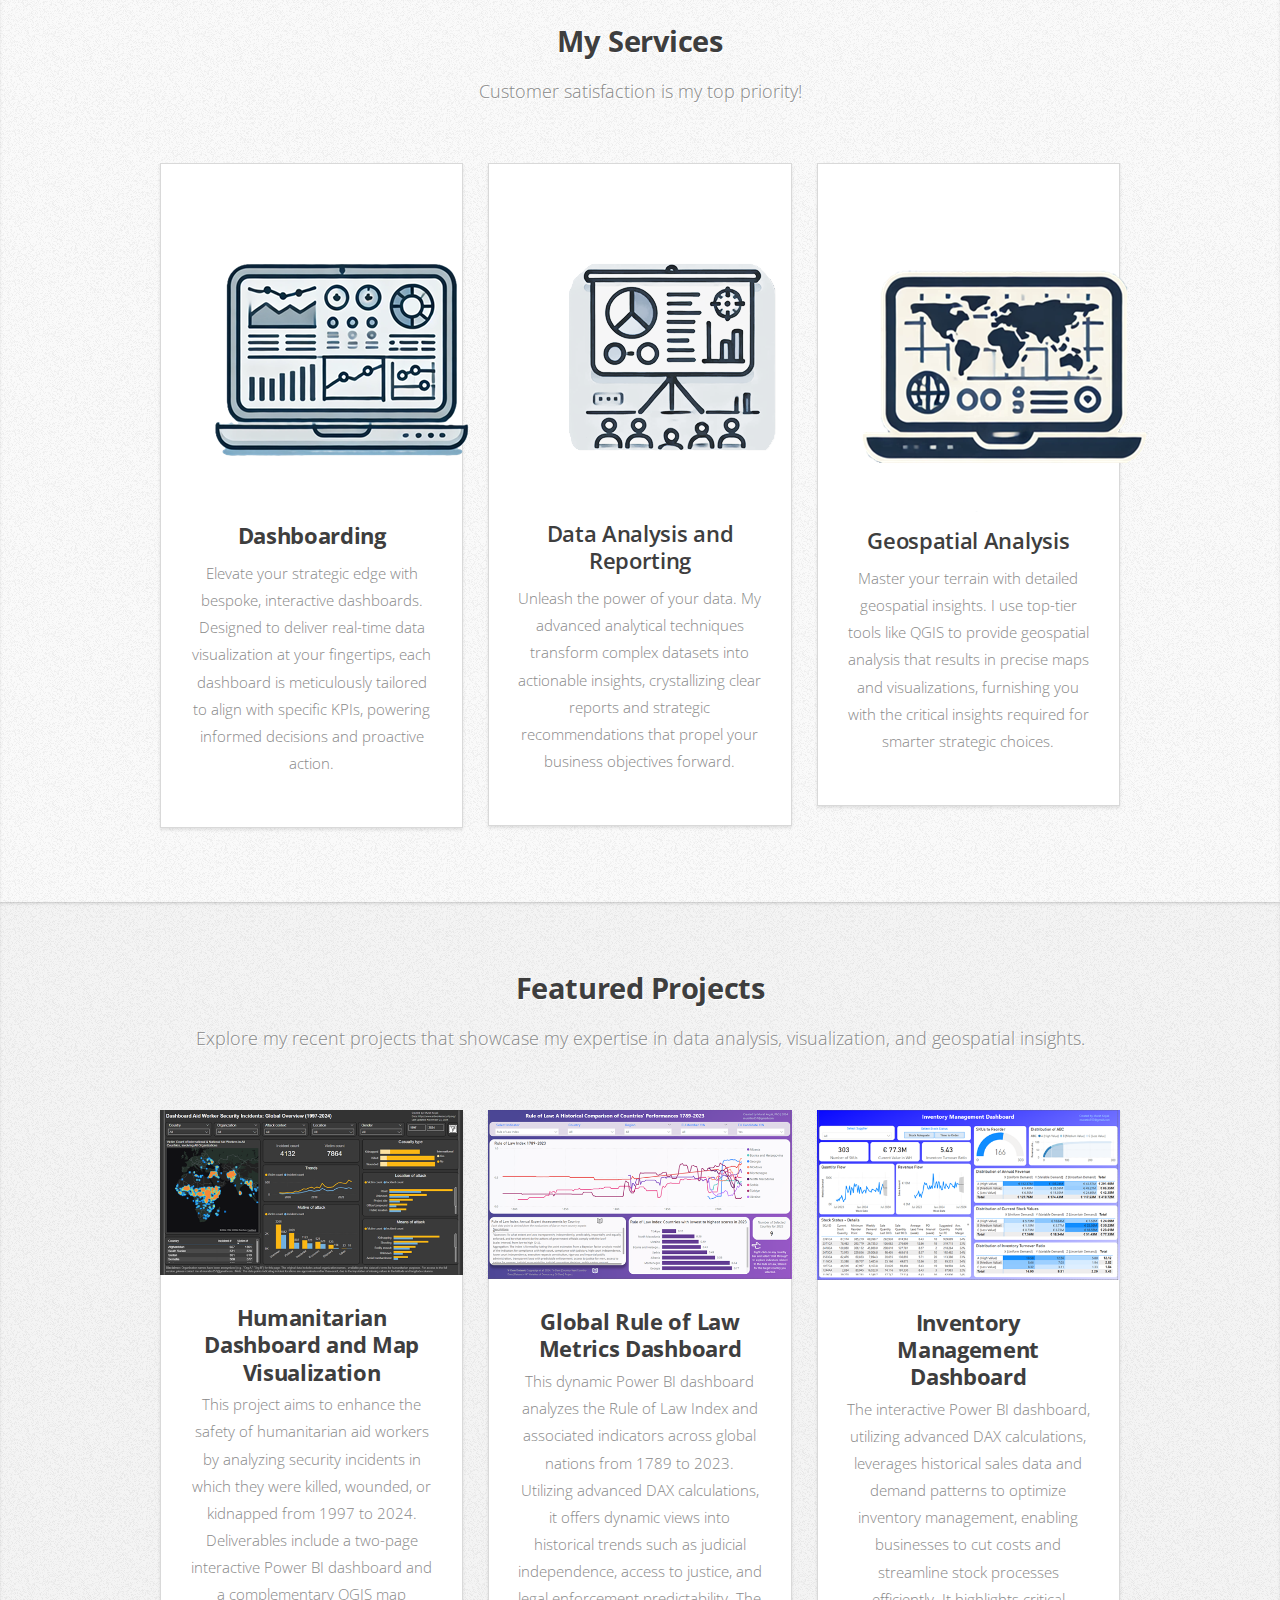
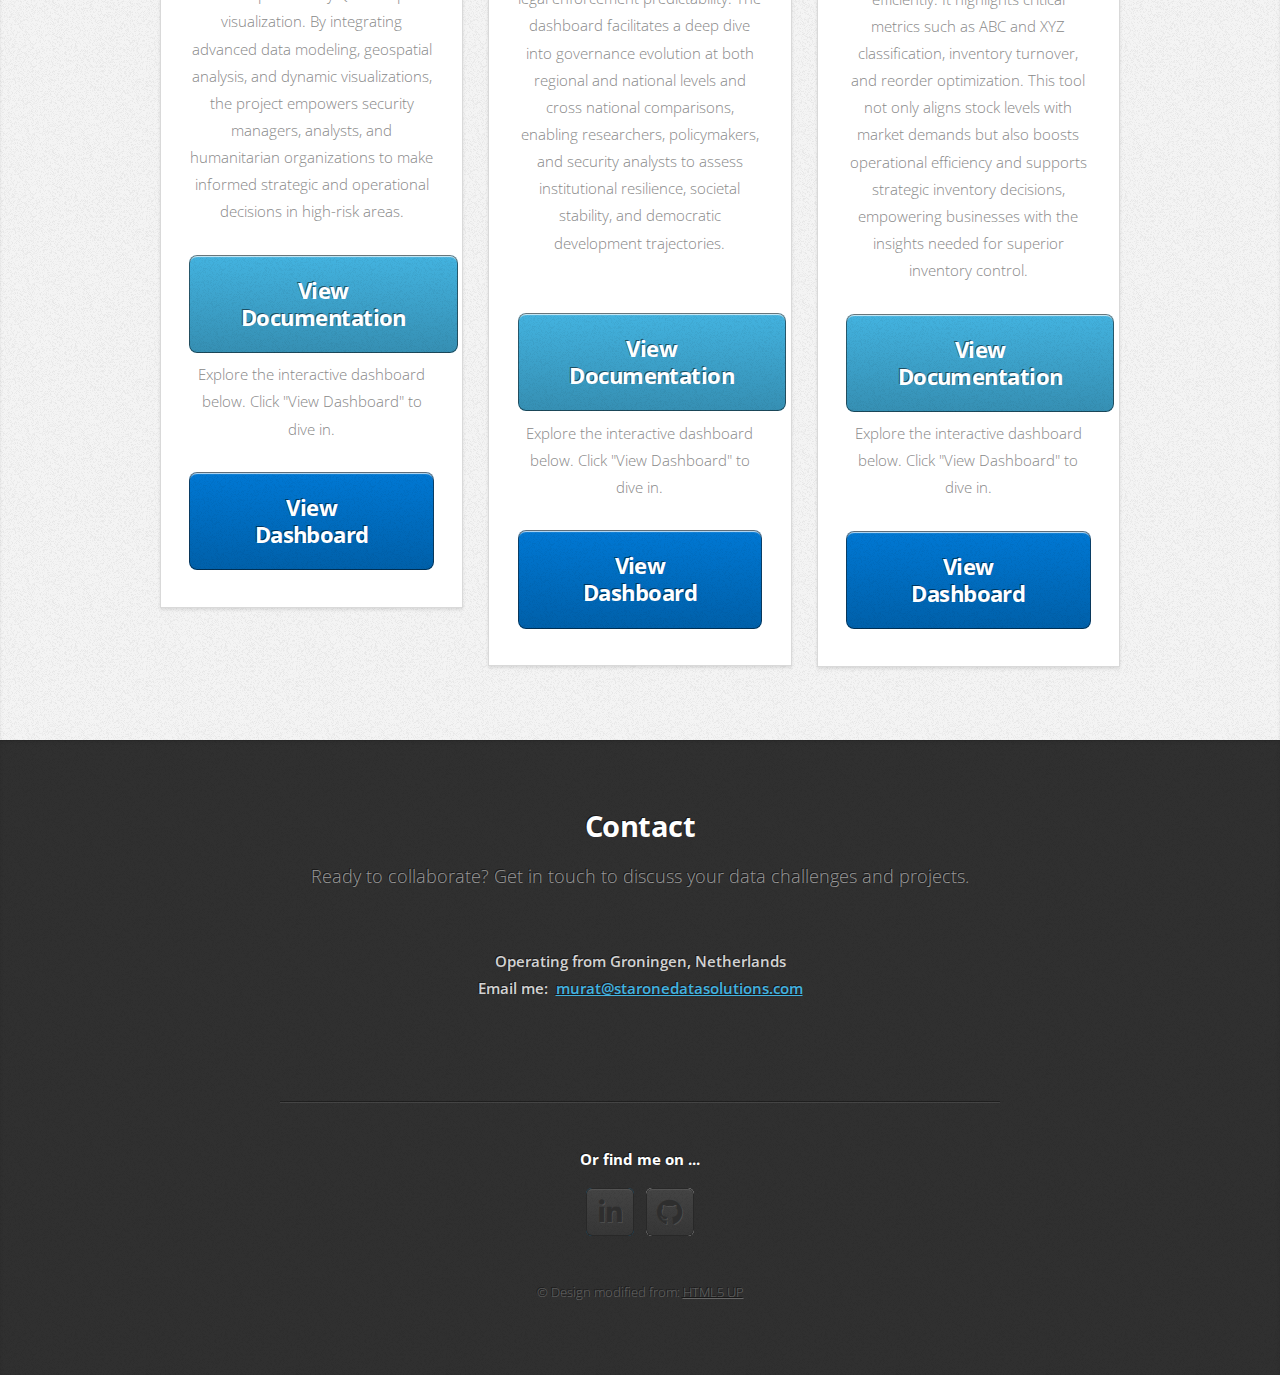
==== commit 02feb342: "Update index.html" ====
--- a/index.html
+++ b/index.html
@@ -58,7 +58,7 @@
 			                <p>
 				                With a <strong>PhD in Political Science</strong> and an <strong>MA in Criminal Justice Studies</strong>, I bring two decades of experience in data analysis, research, and business intelligence, particularly in the <strong>social and security sectors</strong>. My expertise goes beyond technical skills—I create interactive dashboards, insightful reports, and impactful data visualizations that help organizations make smarter, data-driven decisions.<br><br/>
 
-								I specialize in transforming complex raw data into clear, actionable insights. My data solutions have empowered businesses, NGOs, municipalities, government agencies, and international organizations to improve operational efficiency, optimize resources, and enhance strategic decision-making. Whether it's helping municipalities manage public services more effectively, supporting law enforcement and security agencies with risk assessments, or enabling NGOs to track field operations with real-time insights, I ensure data is not just analyzed but put into action.<br><br/>
+								I specialize in transforming complex raw data into clear, actionable insights. My data solutions empower businesses, NGOs, municipalities, government agencies, and international organizations to improve operational efficiency, optimize resources, and enhance strategic decision-making. Whether it's helping municipalities manage public services more effectively, supporting law enforcement and security agencies with risk assessments, or enabling NGOs to track field operations with real-time insights, I ensure data is not just analyzed but put into action.<br><br/>
 
 								Data is not just numbers—it’s a powerful tool for transformation. Let’s discuss how my tailored data solutions can help your organization unlock its full potential.<br><br/>
 
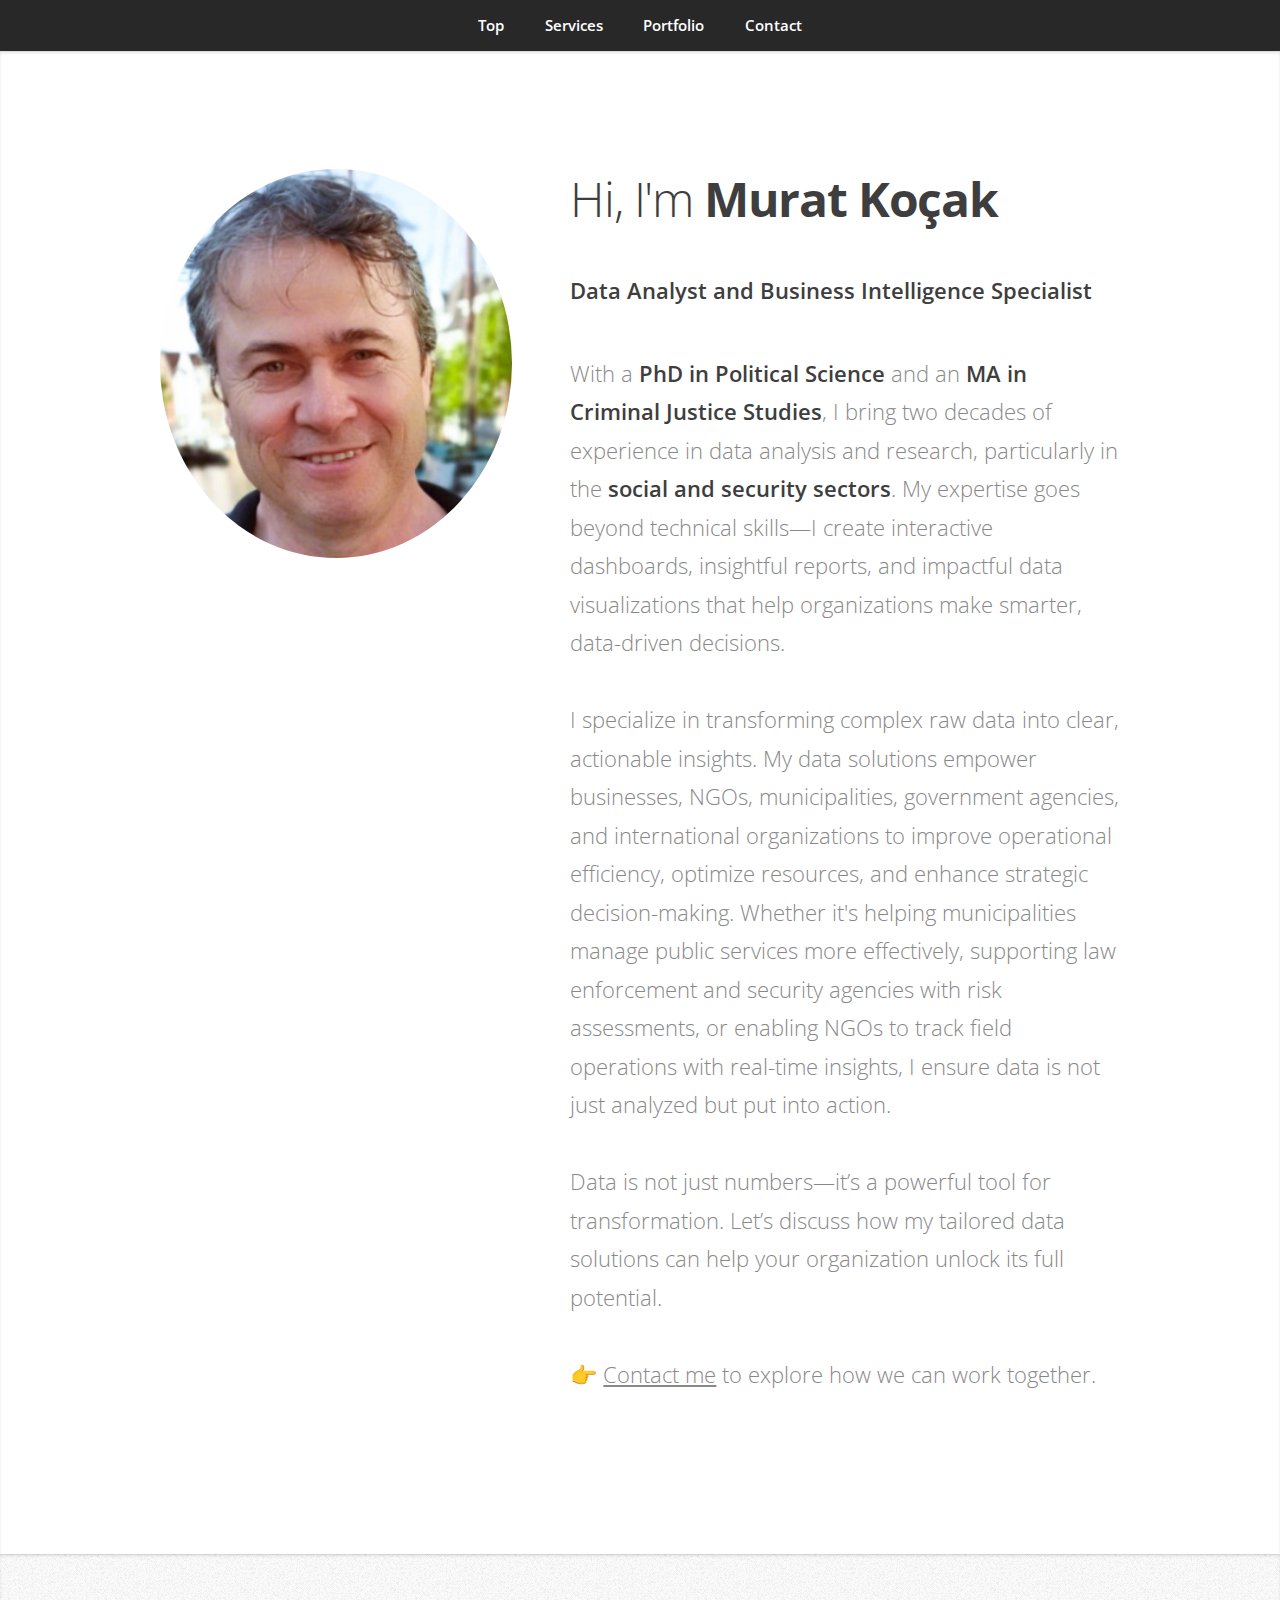
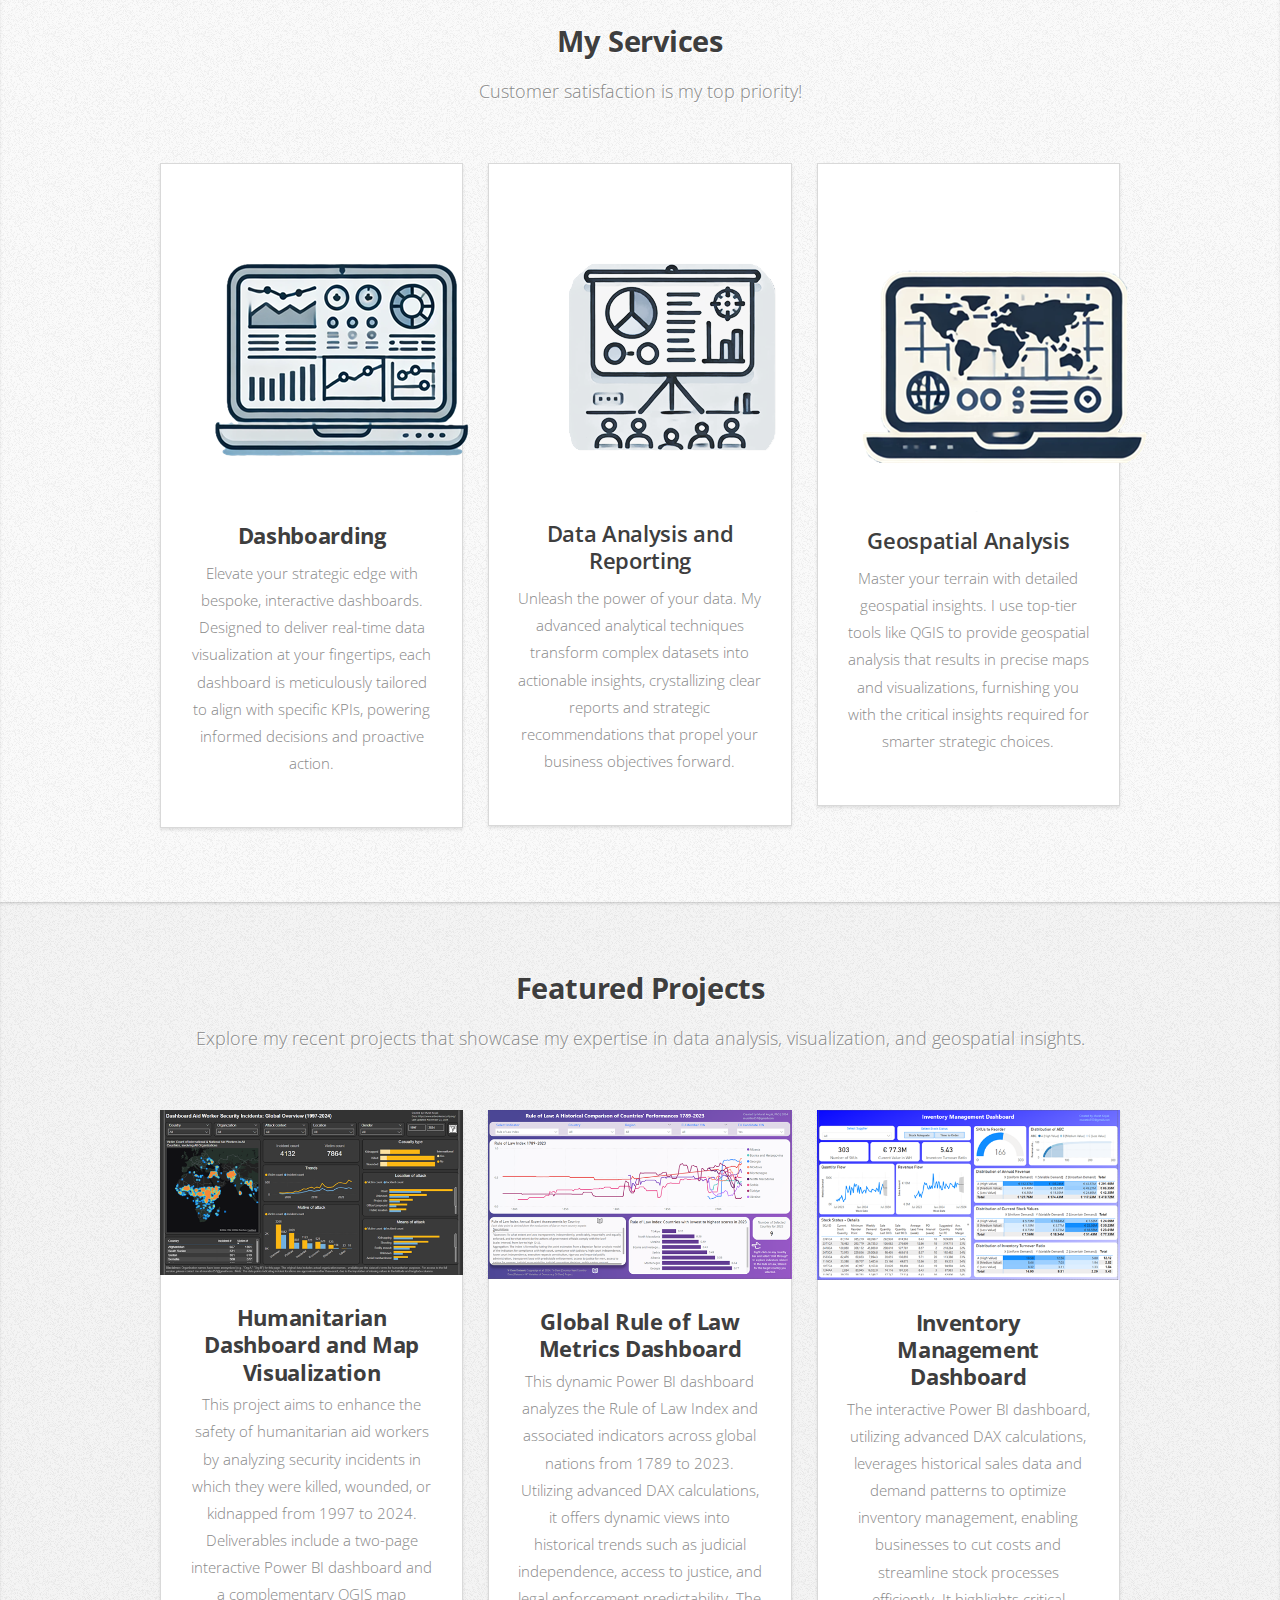
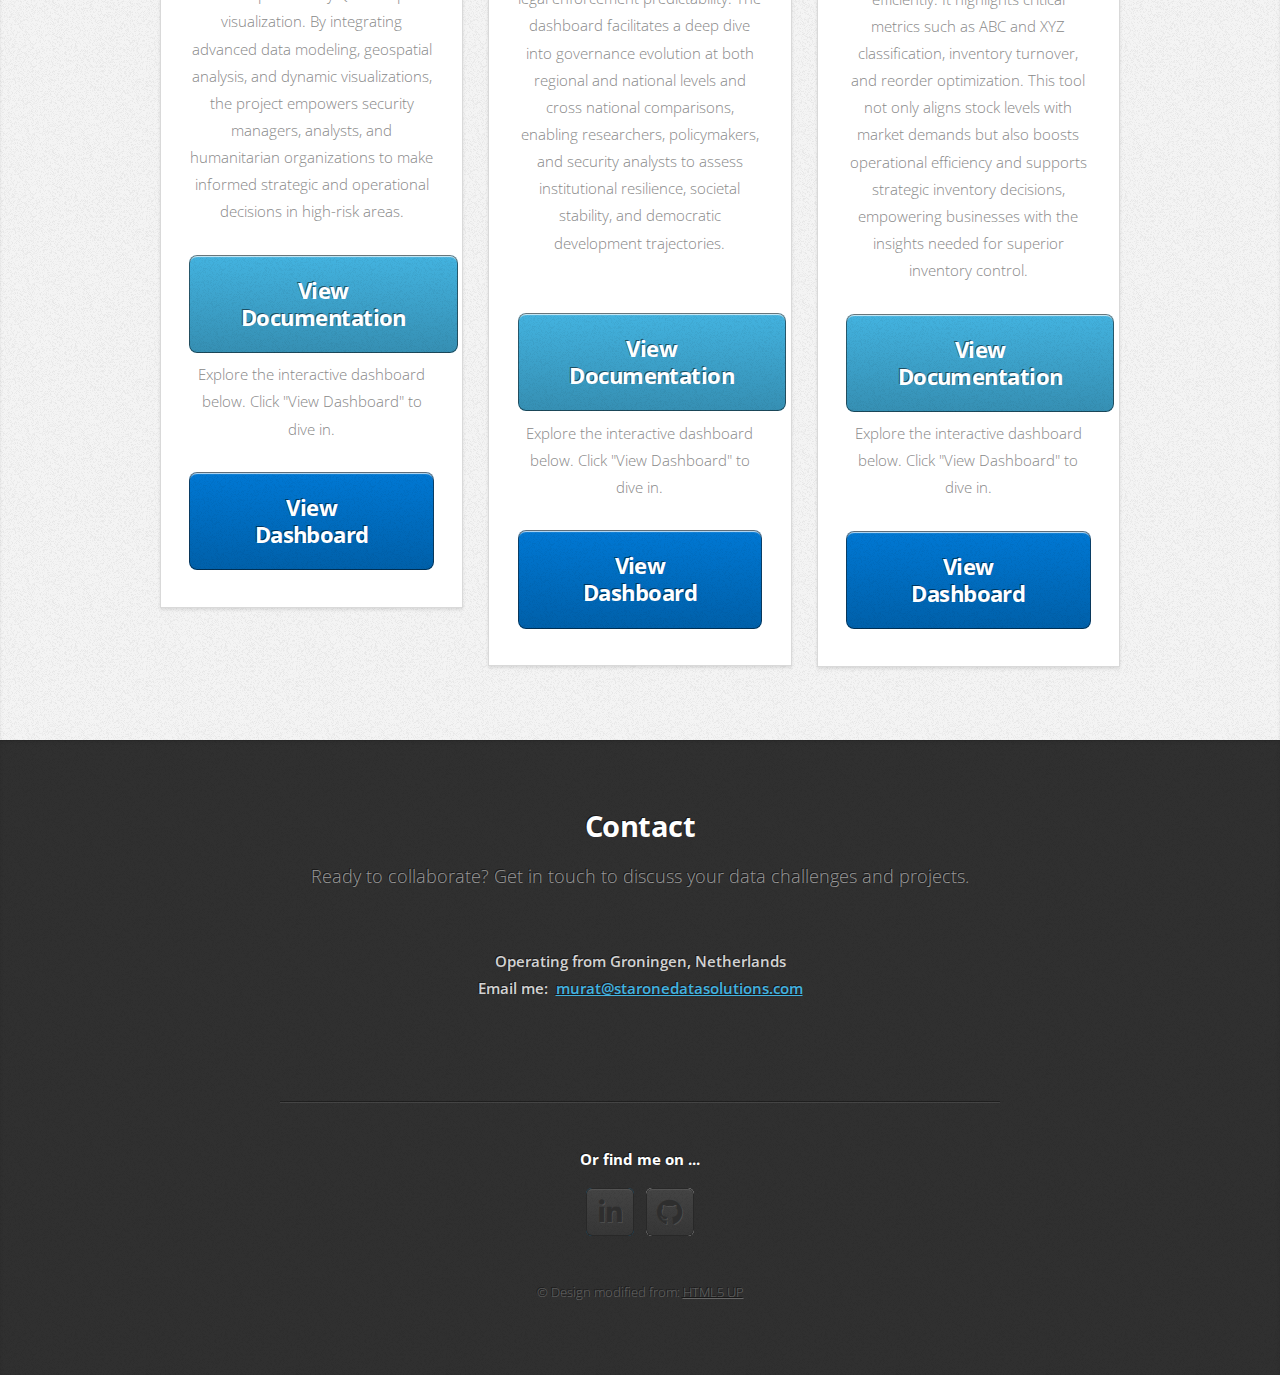
==== commit 8ed291eb: "Update index.html" ====
--- a/index.html
+++ b/index.html
@@ -56,7 +56,7 @@
 			                </header>
 			                <p><strong>Data Analyst and Business Intelligence Specialist</strong></p>
 			                <p>
-				                With a <strong>PhD in Political Science</strong> and an <strong>MA in Criminal Justice Studies</strong>, I bring two decades of experience in data analysis, research, and business intelligence, particularly in the <strong>social and security sectors</strong>. My expertise goes beyond technical skills—I create interactive dashboards, insightful reports, and impactful data visualizations that help organizations make smarter, data-driven decisions.<br><br/>
+				                With a <strong>PhD in Political Science</strong> and an <strong>MA in Criminal Justice Studies</strong>, I bring two decades of experience in data analysis and research, particularly in the <strong>social and security sectors</strong>. My expertise goes beyond technical skills—I create interactive dashboards, insightful reports, and impactful data visualizations that help organizations make smarter, data-driven decisions.<br><br/>
 
 								I specialize in transforming complex raw data into clear, actionable insights. My data solutions empower businesses, NGOs, municipalities, government agencies, and international organizations to improve operational efficiency, optimize resources, and enhance strategic decision-making. Whether it's helping municipalities manage public services more effectively, supporting law enforcement and security agencies with risk assessments, or enabling NGOs to track field operations with real-time insights, I ensure data is not just analyzed but put into action.<br><br/>
 
